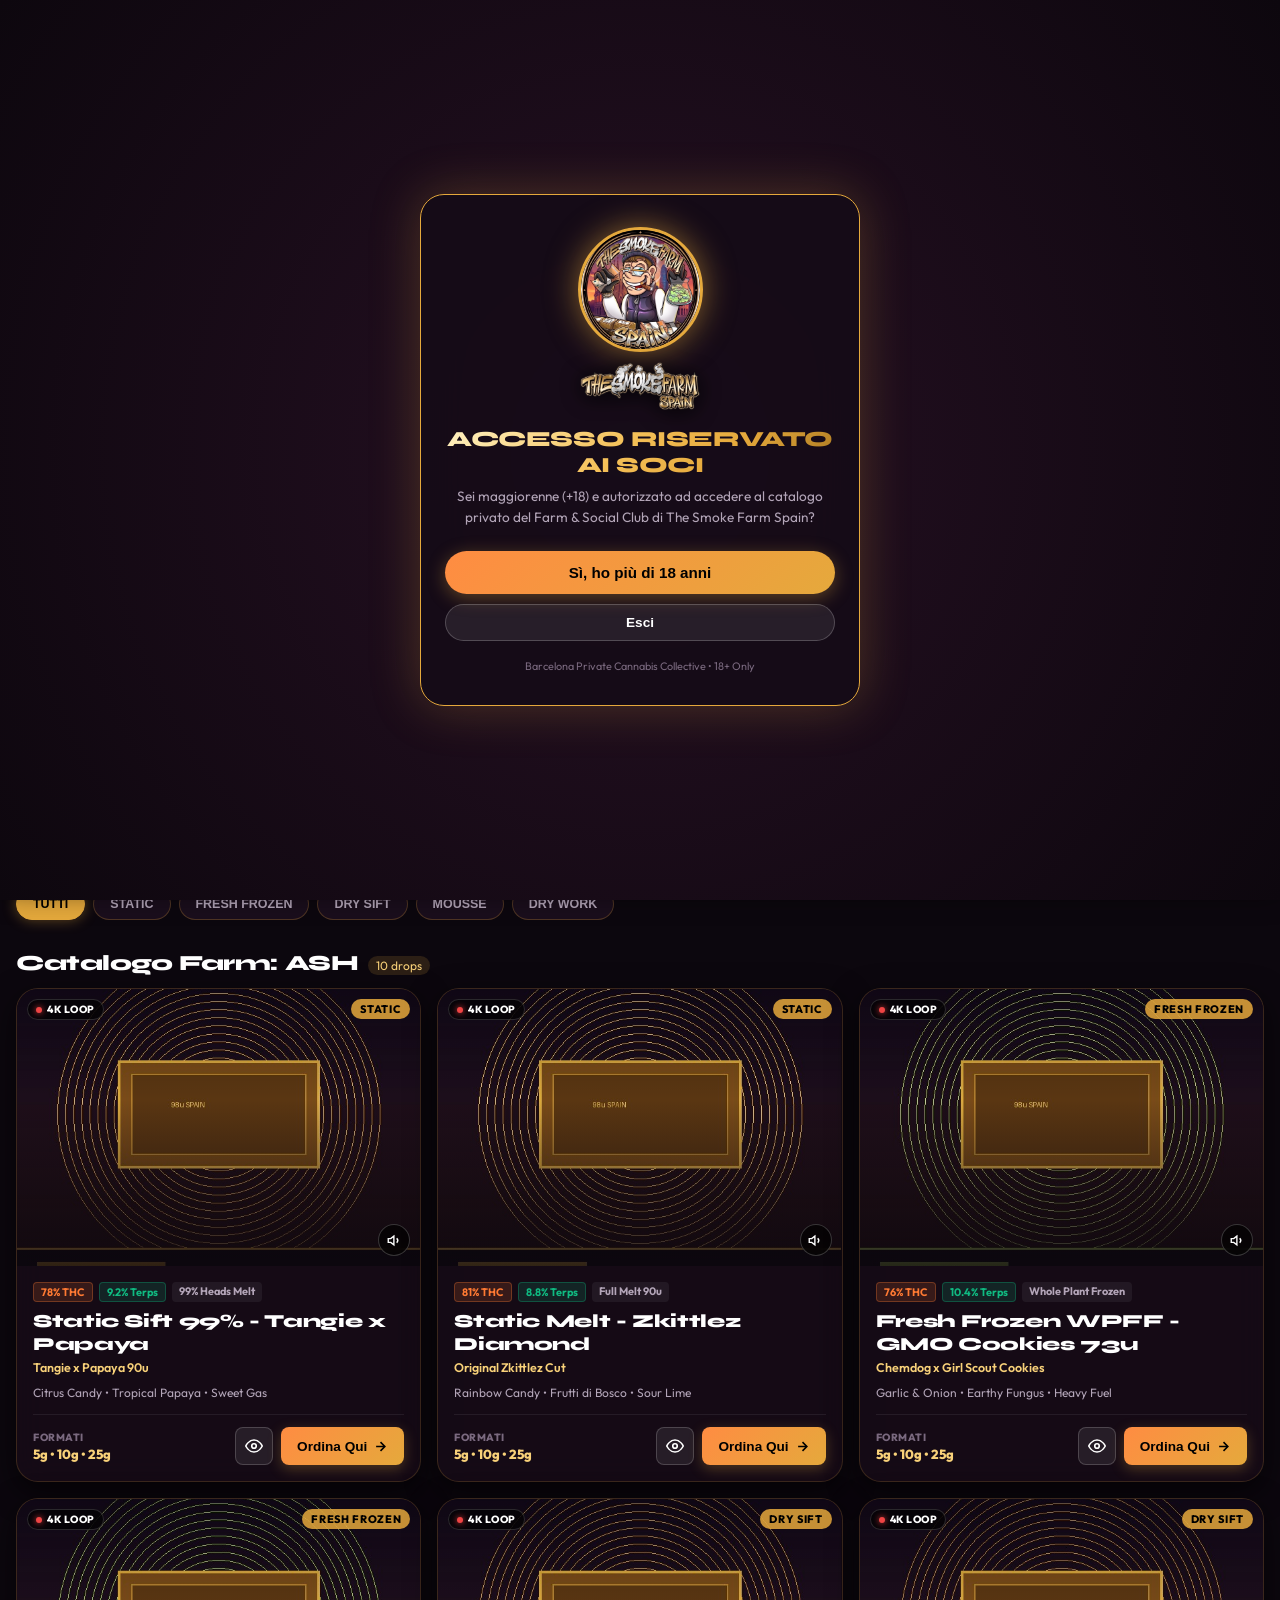
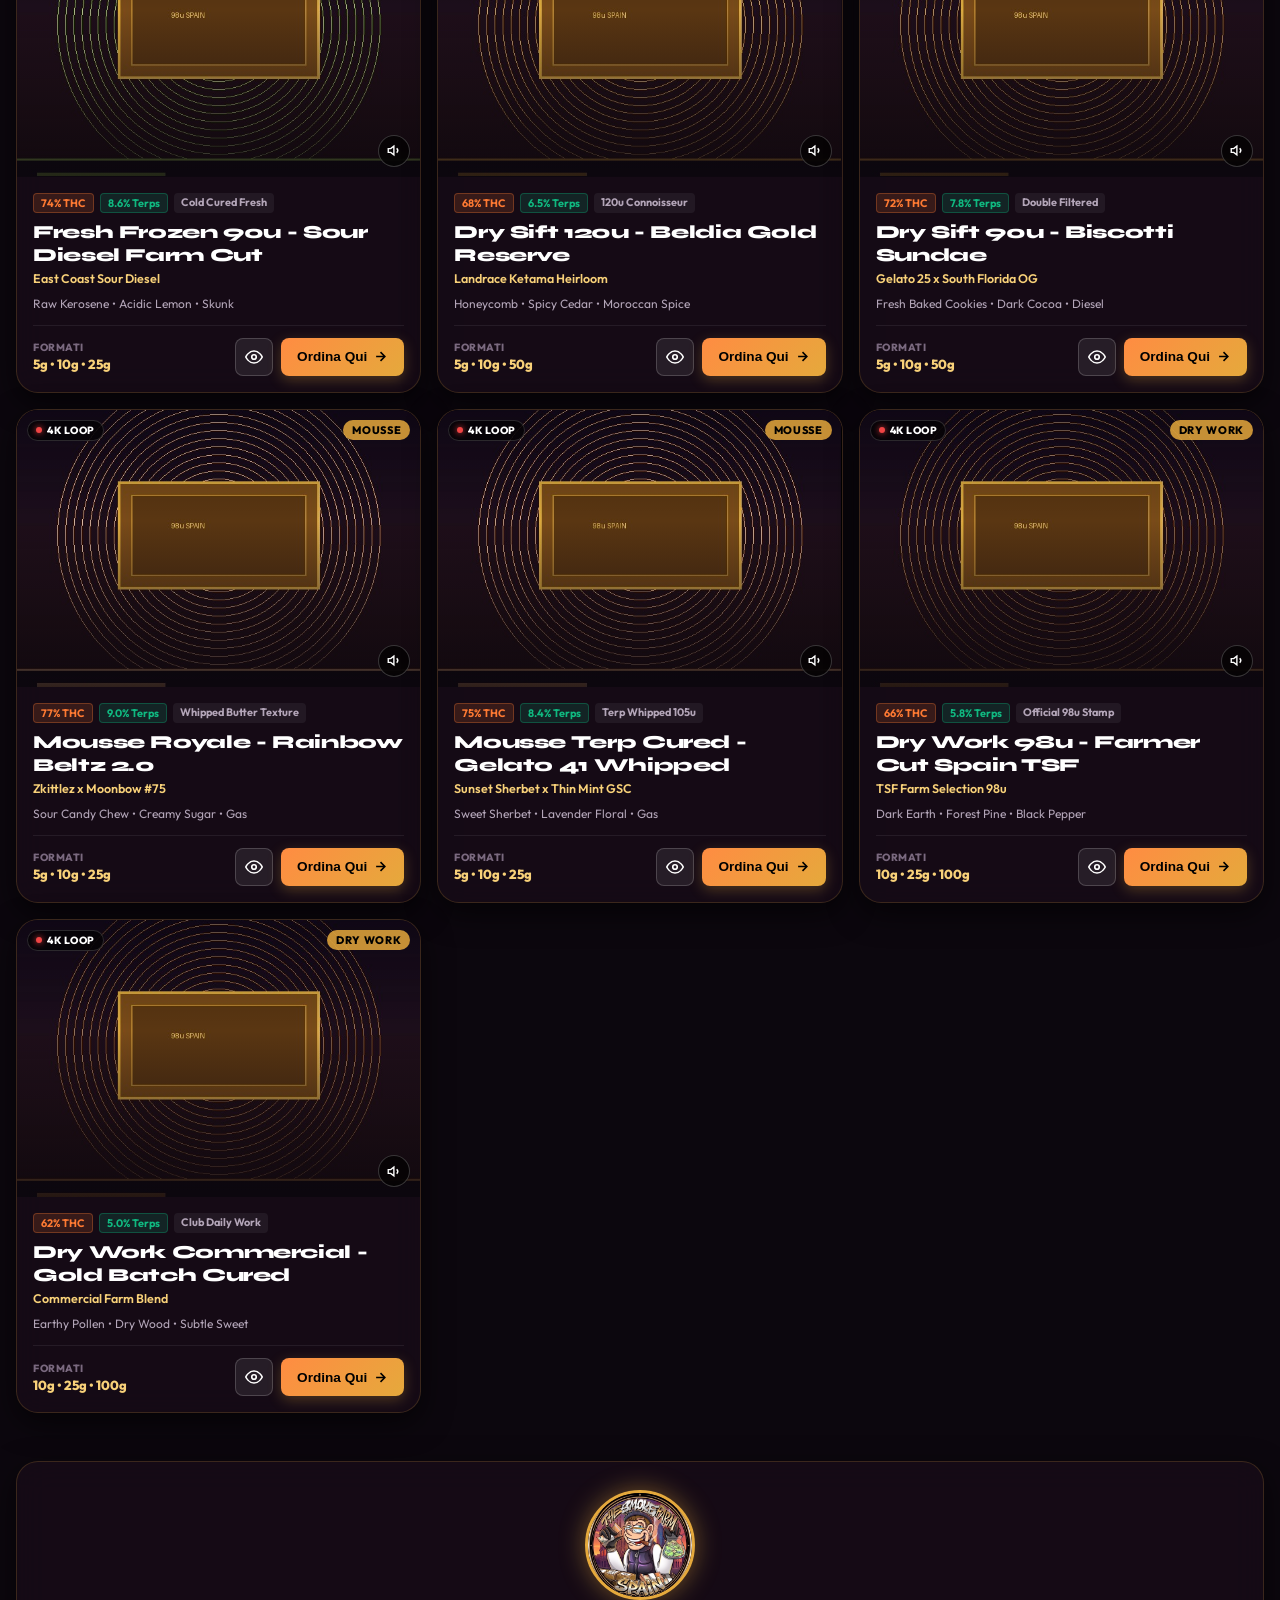
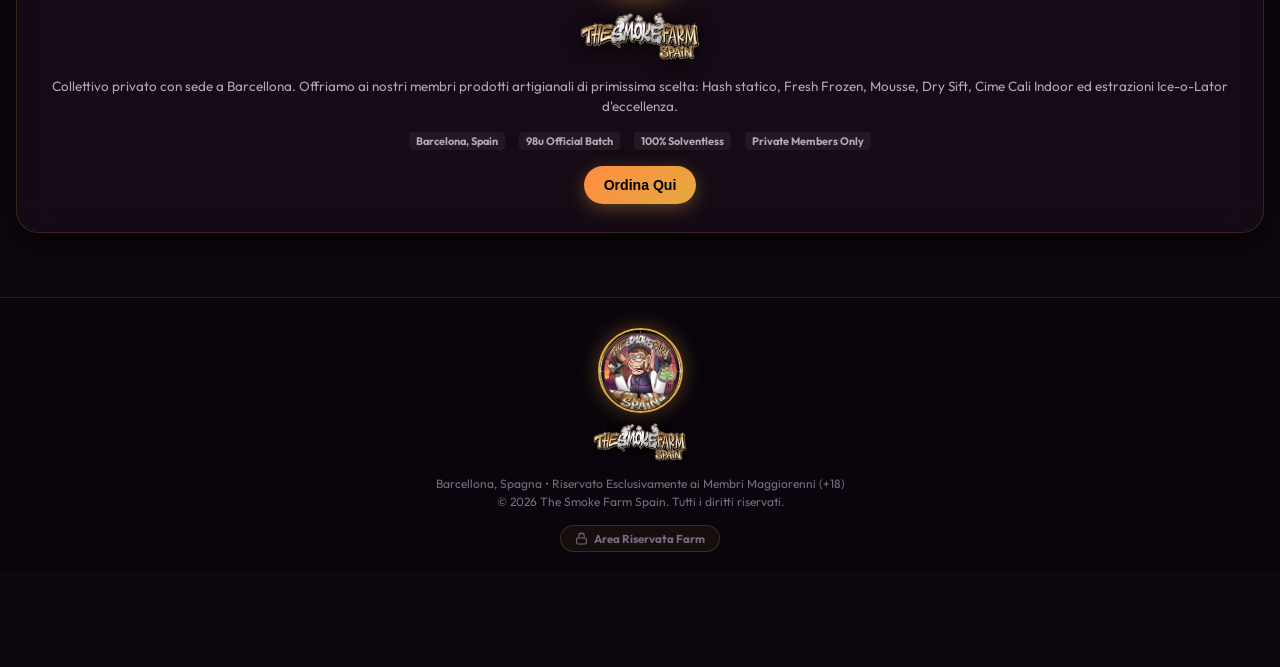
==== index.html @ 56b5302c "Initial release: THE SMOKE FARM SPAIN website, mobile-first luxury catalog with autoplay videos and " ====
<!DOCTYPE html>
<html lang="it">
<head>
  <meta charset="UTF-8">
  <meta name="viewport"content="width=device-width, initial-scale=1.0, maximum-scale=1.0, user-scalable=no, viewport-fit=cover">
  <title>THE SMOKE FARM SPAIN | Private Reserve & Club Menu</title>
  
  <!-- Favicon & PWA meta -->
  <link rel="icon"type="image/png"href="assets/favicon.png">
  <link rel="apple-touch-icon"href="assets/logo-512.png">
  <meta name="theme-color"content="#120913">
  <meta name="apple-mobile-web-app-capable"content="yes">
  <meta name="apple-mobile-web-app-status-bar-style"content="black-translucent">
  <link rel="manifest"href="manifest.json">

  <!-- Google Fonts: Syne & Outfit -->
  <link rel="preconnect"href="https://fonts.googleapis.com">
  <link rel="preconnect"href="https://fonts.gstatic.com"crossorigin>
  <link href="https://fonts.googleapis.com/css2?family=Outfit:wght@400;500;600;700;800;900&family=Syne:wght@700;800;900&display=swap"rel="stylesheet">

  <!-- Main Stylesheet -->
  <link rel="stylesheet"href="css/style.css">
</head>
<body>

  <!-- Age Verification Gate (Private Farm / Social Club Membership Gate) -->
  <div id="ageGateOverlay" class="age-gate-overlay">
    <div class="age-gate-card">
      <div class="age-gate-brand">
        <img src="assets/logo-badge.png" alt="The Smoke Farm Spain" class="age-gate-logo">
        <img src="assets/brand-wordmark.png" alt="The Smoke Farm Spain" class="age-gate-wordmark">
      </div>
      <h2 class="brand-font gold-gradient-text" style="font-size: 1.35rem; margin-bottom: 8px;" data-i18n="ageTitle">ACCESSO RISERVATO AI SOCI</h2>
      <p style="font-size: 0.85rem; color: var(--text-muted); line-height: 1.5; margin-bottom: 24px;" data-i18n="ageDesc">
        Sei maggiorenne (+18) e autorizzato ad accedere al catalogo privato del Farm & Social Club di The Smoke Farm Spain?
      </p>
      <div style="display: flex; flex-direction: column; gap: 10px;">
        <button id="ageGateConfirmBtn" class="btn-primary" style="justify-content: center; width: 100%; font-size: 0.95rem; padding: 13px;" data-i18n="ageEnter">
          Sì, ho più di 18 anni
        </button>
        <button id="ageGateExitBtn" class="btn-glass" style="justify-content: center; width: 100%; font-size: 0.85rem; padding: 10px;" data-i18n="ageExit">
          Esci
        </button>
      </div>
      <p style="font-size: 0.68rem; color: var(--text-dim); margin-top: 18px;">
        Barcelona Private Cannabis Collective • 18+ Only
      </p>
    </div>
  </div>

  <!-- Top Announcement / Live Drop Bar -->
  <div class="status-pill-bar">
    <div class="status-badge">
      <span class="pulse-dot"></span>
      <span data-i18n="liveDrop">THE SMOKE FARM SPAIN</span>
    </div>
    <div class="lang-selector">
      <button class="lang-btn active" data-lang="it">IT</button>
      <button class="lang-btn" data-lang="es">ES</button>
      <button class="lang-btn" data-lang="en">EN</button>
    </div>
  </div>

  <!-- Sticky App Header -->
  <header class="app-header">
    <a href="#" class="header-brand">
      <img src="assets/logo-badge.png" alt="TSF Logo" class="header-logo-img">
      <img src="assets/brand-wordmark.png" alt="The Smoke Farm Spain" class="header-wordmark-img">
    </a>
    <div class="header-actions">
      <!-- Floating Audio Toggle -->
      <button id="soundToggleBtn" class="action-icon-btn" title="Toggle Sound">
        <svg width="20" height="20" viewBox="0 0 24 24" fill="none" stroke="currentColor" stroke-width="2">
          <polygon points="11 5 6 9 2 9 2 15 6 15 11 19 11 5"></polygon>
          <path d="M19.07 4.93a10 10 0 0 1 0 14.14M15.54 8.46a5 5 0 0 1 0 7.07"></path>
        </svg>
      </button>

      <!-- Direct Order Button -->
      <button class="btn-primary" onclick="handleOrderClick()" style="padding: 8px 16px; font-size: 0.82rem;" title="Ordina Qui">
        <span>Ordina Qui</span>
      </button>
    </div>
  </header>

  <!-- Story Highlights Bar (Instagram-like Stories on Mobile) -->
  <div class="stories-section">
    <ul class="stories-list">
      <li class="story-item"data-story="drops">
        <div class="story-ring">
          <div class="story-avatar-wrap">
            <video class="story-video-thumb"src="assets/videos/ash-showcase.mp4"autoplay muted loop playsinline webkit-playsinline></video>
          </div>
        </div>
        <span class="story-label">Drops</span>
      </li>
      <li class="story-item"data-story="static">
        <div class="story-ring">
          <div class="story-avatar-wrap">
            <video class="story-video-thumb"src="assets/videos/ash-static.mp4"autoplay muted loop playsinline webkit-playsinline></video>
          </div>
        </div>
        <span class="story-label">Static</span>
      </li>
      <li class="story-item"data-story="ice">
        <div class="story-ring">
          <div class="story-avatar-wrap">
            <video class="story-video-thumb"src="assets/videos/ice-showcase.mp4"autoplay muted loop playsinline webkit-playsinline></video>
          </div>
        </div>
        <span class="story-label">Ice Wash</span>
      </li>
      <li class="story-item"data-story="weed">
        <div class="story-ring">
          <div class="story-avatar-wrap">
            <video class="story-video-thumb"src="assets/videos/weed-showcase.mp4"autoplay muted loop playsinline webkit-playsinline></video>
          </div>
        </div>
        <span class="story-label">Cali Tops</span>
      </li>
      <li class="story-item"data-story="drops">
        <div class="story-ring">
          <div class="story-avatar-wrap">
            <video class="story-video-thumb"src="assets/videos/ash-freshfrozen.mp4"autoplay muted loop playsinline webkit-playsinline></video>
          </div>
        </div>
        <span class="story-label">WPFF</span>
      </li>
      <li class="story-item"data-story="static">
        <div class="story-ring">
          <div class="story-avatar-wrap">
            <video class="story-video-thumb"src="assets/videos/ash-mousse.mp4"autoplay muted loop playsinline webkit-playsinline></video>
          </div>
        </div>
        <span class="story-label">Mousse</span>
      </li>
    </ul>
  </div>

  <!-- Hero Banner with Autoplay Ambient Video & Prominent Brand Showcase -->
  <section class="hero-banner">
    <video class="hero-video-bg" src="assets/videos/hero-smoke.mp4" autoplay muted loop playsinline webkit-playsinline></video>
    <div class="hero-overlay"></div>
    <div class="hero-content">
      <div class="hero-brand-centerpiece">
        <div class="hero-logo-halo">
          <img src="assets/logo-badge.png" alt="The Smoke Farm Spain" class="hero-prominent-logo">
        </div>
        <img src="assets/brand-wordmark.png" alt="The Smoke Farm Spain" class="hero-prominent-wordmark">
      </div>
      <div class="hero-tag" data-i18n="heroTag">COLLEZIONE ESCLUSIVA SPAIN</div>
      <h1 class="hero-title" data-i18n="heroTitle">
        L'Arte Del Fumo • Spain Reserve
      </h1>
      <p class="hero-desc" data-i18n="heroDesc">
        Genetica pura, qualità e disponibilità
      </p>
    </div>
  </section>

  <!-- Instant Search Field -->
  <div class="search-filter-section">
    <div class="search-input-wrap">
      <svg width="18"height="18"viewBox="0 0 24 24"fill="none"stroke="currentColor"stroke-width="2">
        <circle cx="11"cy="11"r="8"></circle>
        <line x1="21"y1="21"x2="16.65"y2="16.65"></line>
      </svg>
      <input type="text"id="searchField"class="search-field"placeholder="Cerca strain, genetica, profilo terpeni...">
    </div>
  </div>

  <!-- Main Section / Catalog Section -->
  <main id="catalogSection">
    
    <!-- MAIN CATEGORY TABS: ASH | WEED | ICE -->
    <nav class="main-categories-nav">
      <div class="category-tabs-grid">
        <button class="cat-tab-btn active"data-cat="ASH">
          <span class="cat-label">ASH</span>
          <span class="cat-subtitle"data-i18n="catAshSub">Estratti & Hash</span>
        </button>
        <button class="cat-tab-btn"data-cat="WEED">
          <span class="cat-label">WEED</span>
          <span class="cat-subtitle"data-i18n="catWeedSub">Cali & Top Tops</span>
        </button>
        <button class="cat-tab-btn"data-cat="ICE">
          <span class="cat-label">ICE</span>
          <span class="cat-subtitle"data-i18n="catIceSub">Ice-o-Lator & Melts</span>
        </button>
      </div>
    </nav>

    <!-- DYNAMIC SUBCATEGORIES PILL BAR (Populated dynamically for ASH, WEED, and ICE from Admin) -->
    <div id="subcategoriesBar" class="ash-subcategories-bar">
      <div id="subcategoriesTrack" class="subcategories-track">
        <!-- Subcategory pills injected dynamically via app.js -->
      </div>
    </div>

    <!-- Section Title & Counter -->
    <div class="section-meta-header">
      <div class="section-title-wrap">
        <h2 id="sectionHeading"class="section-heading">Catalogo Farm: ASH</h2>
        <span id="sectionCount"class="section-count-badge">8 drops</span>
      </div>
    </div>

    <!-- Dynamic Products Grid (Autoplay Video Cards) -->
    <div id="productsGrid"class="products-grid">
      <!-- Product cards injected dynamically via app.js -->
    </div>

  </main>



  <!-- Club & Farm Information Section -->
  <section id="clubInfoSection" style="padding: 24px 16px;">
    <div class="glass-panel" style="padding: 28px 20px; border-radius: var(--radius-lg); text-align: center;">
      <div style="display: flex; flex-direction: column; align-items: center; margin-bottom: 16px;">
        <img src="assets/logo-badge.png" alt="TSF Spain" style="width: 110px; height: 110px; border-radius: 50%; border: 3px solid var(--gold-primary); box-shadow: 0 0 26px rgba(229,169,60,0.45); margin-bottom: 12px; object-fit: cover;">
        <img src="assets/brand-wordmark.png" alt="The Smoke Farm Spain" style="height: 48px; max-width: 240px; object-fit: contain; filter: drop-shadow(0 2px 8px rgba(0,0,0,0.7));">
      </div>
      <p style="font-size: 0.84rem; color: var(--text-muted); line-height: 1.5; margin-bottom: 16px;">
        Collettivo privato con sede a Barcellona. Offriamo ai nostri membri prodotti artigianali di primissima scelta: Hash statico, Fresh Frozen, Mousse, Dry Sift, Cime Cali Indoor ed estrazioni Ice-o-Lator d'eccellenza.
      </p>
      <div style="display: flex; justify-content: center; gap: 14px; flex-wrap: wrap; margin-bottom: 16px;">
        <span class="meta-pill">Barcelona, Spain</span>
        <span class="meta-pill">98u Official Batch</span>
        <span class="meta-pill">100% Solventless</span>
        <span class="meta-pill">Private Members Only</span>
      </div>
      <button class="btn-primary" style="margin: 0 auto;" onclick="handleOrderClick()">
        Ordina Qui
      </button>
    </div>
  </section>

  <!-- Product Detail Modal Sheet -->
  <div id="productModal"class="modal-overlay">
    <div class="modal-content-sheet">
      <div class="modal-close-bar">
        <div class="drag-indicator"></div>
        <button id="closeModalBtn"class="btn-close-modal"></button>
      </div>
      
      <!-- Modal Autoplay Video Hero -->
      <div class="modal-video-hero">
        <video id="modalVideo"autoplay muted loop playsinline webkit-playsinline></video>
      </div>

      <div class="modal-body">
        <div style="display: flex; gap: 6px; margin-bottom: 10px; flex-wrap: wrap;">
          <span id="modalPotency"class="meta-pill potency">78% THC</span>
          <span id="modalTerpenes"class="meta-pill terpenes">9.2% Terps</span>
          <span id="modalBadge"class="meta-pill">99% Heads</span>
        </div>

        <h2 id="modalTitle"class="brand-font"style="font-size: 1.45rem; margin-bottom: 4px;">Titolo Strain</h2>
        <p id="modalLineage"style="font-size: 0.82rem; color: var(--gold-light); font-weight: 700; margin-bottom: 14px;">Genetica Lineage</p>

        <p id="modalDesc"style="font-size: 0.88rem; color: var(--text-muted); line-height: 1.5; margin-bottom: 16px;">
          Descrizione approfondita della strain e del metodo di estrazione.
        </p>

        <!-- Aromas -->
        <div style="margin-bottom: 18px;">
          <span style="font-size: 0.78rem; color: var(--text-dim); text-transform: uppercase; font-weight: 800; display: block; margin-bottom: 6px;">Profilo Aromatico:</span>
          <div id="modalAromas"style="display: flex; gap: 6px; flex-wrap: wrap;"></div>
        </div>

        <!-- Quantity / Format Picker -->
        <div class="qty-selector-group">
          <span class="qty-label">Formati Disponibili:</span>
          <div id="modalQtyOptions"class="qty-options">
            <!-- Buttons injected via JS -->
          </div>
        </div>

        <!-- Modal Bottom Row: Ordina Qui -->
        <div style="display: flex; align-items: center; justify-content: center; margin-top: 24px; padding-top: 14px; border-top: 1px solid rgba(255,255,255,0.08);">
          <button id="modalOrderBtn"class="btn-primary"style="width: 100%; justify-content: center; padding: 14px 24px; font-size: 1rem;">
            <span>Ordina Qui</span>
            <svg width="18"height="18"viewBox="0 0 24 24"fill="none"stroke="currentColor"stroke-width="2.5">
              <path d="M5 12h14M12 5l7 7-7 7"></path>
            </svg>
          </button>
        </div>
      </div>
    </div>
  </div>



  <!-- Mobile Fixed Bottom Navigation Bar -->
  <nav class="bottom-nav-bar">
    <button class="nav-item-btn active"data-nav="home">
      <svg width="22"height="22"viewBox="0 0 24 24"fill="none"stroke="currentColor"stroke-width="2.2">
        <path d="M3 9l9-7 9 7v11a2 2 0 0 1-2 2H5a2 2 0 0 1-2-2z"></path>
        <polyline points="9 22 9 12 15 12 15 22"></polyline>
      </svg>
      <span>Home</span>
    </button>
    <button class="nav-item-btn"data-nav="menu">
      <svg width="22"height="22"viewBox="0 0 24 24"fill="none"stroke="currentColor"stroke-width="2.2">
        <line x1="8"y1="6"x2="21"y2="6"></line>
        <line x1="8"y1="12"x2="21"y2="12"></line>
        <line x1="8"y1="18"x2="21"y2="18"></line>
        <line x1="3"y1="6"x2="3.01"y2="6"></line>
        <line x1="3"y1="12"x2="3.01"y2="12"></line>
        <line x1="3"y1="18"x2="3.01"y2="18"></line>
      </svg>
      <span>Menu</span>
    </button>
    <button class="nav-item-btn"data-nav="search">
      <svg width="22"height="22"viewBox="0 0 24 24"fill="none"stroke="currentColor"stroke-width="2.2">
        <circle cx="11"cy="11"r="8"></circle>
        <line x1="21"y1="21"x2="16.65"y2="16.65"></line>
      </svg>
      <span>Cerca</span>
    </button>
    <button class="nav-item-btn order-tab-btn"data-nav="order">
      <svg width="22"height="22"viewBox="0 0 24 24"fill="none"stroke="currentColor"stroke-width="2.2">
        <path d="M6 2L3 6v14a2 2 0 0 0 2 2h14a2 2 0 0 0 2-2V6l-3-4z"></path>
        <line x1="3"y1="6"x2="21"y2="6"></line>
        <path d="M16 10a4 4 0 0 1-8 0"></path>
      </svg>
      <span class="cart-badge"style="display: none;">0</span>
      <span>Ordina</span>
    </button>
    <button class="nav-item-btn"data-nav="info">
      <svg width="22"height="22"viewBox="0 0 24 24"fill="none"stroke="currentColor"stroke-width="2.2">
        <circle cx="12"cy="12"r="10"></circle>
        <line x1="12"y1="16"x2="12"y2="12"></line>
        <line x1="12"y1="8"x2="12.01"y2="8"></line>
      </svg>
      <span>Club</span>
    </button>
  </nav>

  <!-- Footer -->
  <footer class="app-footer">
    <div style="display: flex; flex-direction: column; align-items: center; margin-bottom: 14px;">
      <img src="assets/logo-badge.png" alt="TSF Spain" class="footer-logo">
      <img src="assets/brand-wordmark.png" alt="The Smoke Farm Spain" class="footer-wordmark">
    </div>
    <p class="footer-copy">
      Barcellona, Spagna • Riservato Esclusivamente ai Membri Maggiorenni (+18)<br>
      © 2026 The Smoke Farm Spain. Tutti i diritti riservati.
    </p>
    <div style="margin-top: 14px;">
      <a href="admin.html" class="admin-access-link" title="Area Riservata Amministratore">
        <svg width="13" height="13" viewBox="0 0 24 24" fill="none" stroke="currentColor" stroke-width="2">
          <rect x="3" y="11" width="18" height="11" rx="2" ry="2"></rect>
          <path d="M7 11V7a5 5 0 0 1 10 0v4"></path>
        </svg>
        <span>Area Riservata Farm</span>
      </a>
    </div>
  </footer>

  <!-- Data Storage & Synchronization Engine -->
  <script src="js/storage.js"></script>
  <!-- Main JavaScript File -->
  <script src="js/app.js"></script>
</body>
</html>
---- css/style.css ----
:root {
  /* Brand Color Palette extracted from LOGO SPAIN TSF */
  --bg-dark: #0c070e;
  --bg-card: rgba(24, 13, 25, 0.75);
  --bg-card-hover: rgba(36, 18, 38, 0.9);
  --bg-glass: rgba(255, 255, 255, 0.03);
  --border-glass: rgba(229, 169, 60, 0.18);
  --border-gold: #E5A93C;
  
  /* Accents */
  --gold-primary: #E5A93C;
  --gold-light: #F8D179;
  --gold-dark: #A4741E;
  --sunset-orange: #FF7A33;
  --sunset-red: #D34528;
  --weed-green: #10B981;
  --weed-green-glow: rgba(16, 185, 129, 0.35);
  --ice-blue: #38BDF8;
  --ice-blue-glow: rgba(56, 189, 248, 0.35);
  --static-purple: #C084FC;
  
  /* Text */
  --text-main: #FFFFFF;
  --text-muted: #B3A5B8;
  --text-dim: #7A697F;
  
  /* Spacing & Radii */
  --radius-sm: 8px;
  --radius-md: 14px;
  --radius-lg: 22px;
  --radius-full: 9999px;
  
  --shadow-gold: 0 8px 30px rgba(229, 169, 60, 0.22);
  --shadow-card: 0 10px 30px rgba(0, 0, 0, 0.6);
  --transition: all 0.28s cubic-bezier(0.16, 1, 0.3, 1);
}

/* Base Reset */
*, *::before, *::after {
  box-sizing: border-box;
  margin: 0;
  padding: 0;
  -webkit-tap-highlight-color: transparent;
}

html {
  font-family: 'Outfit', -apple-system, BlinkMacSystemFont, 'Segoe UI', Roboto, Helvetica, Arial, sans-serif;
  background-color: var(--bg-dark);
  color: var(--text-main);
  scroll-behavior: smooth;
  font-size: 16px;
}

body {
  min-height: 100vh;
  background: radial-gradient(circle at 50% 0%, #281123 0%, #150917 40%, #0c070e 100%);
  background-attachment: fixed;
  overflow-x: hidden;
  padding-bottom: 95px; /* Space for mobile bottom bar */
}

/* Typography */
h1, h2, h3, h4, .brand-font {
  font-family: 'Syne', 'Outfit', sans-serif;
  font-weight: 800;
  letter-spacing: -0.02em;
}

.gold-gradient-text {
  background: linear-gradient(135deg, #FFF3C4 0%, #F5C058 45%, #E5A93C 70%, #A4741E 100%);
  -webkit-background-clip: text;
  -webkit-text-fill-color: transparent;
}

.sunset-gradient-text {
  background: linear-gradient(135deg, #FF9E66 0%, #FF7A33 50%, #D34528 100%);
  -webkit-background-clip: text;
  -webkit-text-fill-color: transparent;
}

/* Container */
.container {
  width: 100%;
  max-width: 1200px;
  margin: 0 auto;
  padding: 0 16px;
}

/* Glass Panel Utility */
.glass-panel {
  background: var(--bg-card);
  backdrop-filter: blur(16px);
  -webkit-backdrop-filter: blur(16px);
  border: 1px solid var(--border-glass);
  box-shadow: var(--shadow-card);
}

/* Top Announcement / Live Status Bar */
.status-pill-bar {
  display: flex;
  align-items: center;
  justify-content: space-between;
  padding: 8px 16px;
  background: rgba(18, 9, 20, 0.85);
  backdrop-filter: blur(8px);
  border-bottom: 1px solid rgba(229, 169, 60, 0.12);
  font-size: 0.78rem;
}

.status-badge {
  display: inline-flex;
  align-items: center;
  gap: 6px;
  color: var(--gold-light);
  font-weight: 600;
  text-transform: uppercase;
  letter-spacing: 0.05em;
}

.pulse-dot {
  width: 7px;
  height: 7px;
  border-radius: 50%;
  background-color: var(--weed-green);
  box-shadow: 0 0 10px var(--weed-green);
  animation: pulseAnim 1.6s infinite;
}

@keyframes pulseAnim {
  0% { transform: scale(0.9); opacity: 0.8; }
  50% { transform: scale(1.3); opacity: 1; }
  100% { transform: scale(0.9); opacity: 0.8; }
}

.lang-selector {
  display: flex;
  gap: 6px;
}

.lang-btn {
  background: none;
  border: 1px solid rgba(255, 255, 255, 0.15);
  color: var(--text-muted);
  font-size: 0.72rem;
  font-weight: 700;
  padding: 2px 7px;
  border-radius: 4px;
  cursor: pointer;
  transition: var(--transition);
}

.lang-btn.active {
  background: var(--gold-primary);
  color: #000;
  border-color: var(--gold-primary);
}

/* App Header */
.app-header {
  position: sticky;
  top: 0;
  z-index: 100;
  padding: 10px 14px;
  background: rgba(12, 7, 14, 0.92);
  backdrop-filter: blur(18px);
  -webkit-backdrop-filter: blur(18px);
  border-bottom: 1px solid rgba(229, 169, 60, 0.2);
  display: flex;
  align-items: center;
  justify-content: space-between;
  gap: 8px;
}

.header-brand {
  display: flex;
  align-items: center;
  gap: 10px;
  text-decoration: none;
  min-width: 0;
  flex: 1 1 auto;
}

.header-logo-img {
  width: 48px;
  height: 48px;
  min-width: 48px;
  border-radius: 50%;
  object-fit: cover;
  border: 2.5px solid var(--gold-primary);
  box-shadow: 0 0 16px rgba(229, 169, 60, 0.45);
  transition: transform 0.25s ease;
}

.header-logo-img:hover {
  transform: scale(1.06);
}

.header-wordmark-img {
  height: 38px;
  width: auto;
  max-width: 155px;
  object-fit: contain;
  object-position: left center;
  filter: drop-shadow(0 2px 8px rgba(0, 0, 0, 0.8));
}

.header-actions {
  display: flex;
  align-items: center;
  gap: 10px;
}

.action-icon-btn {
  background: rgba(255, 255, 255, 0.05);
  border: 1px solid rgba(229, 169, 60, 0.25);
  width: 40px;
  height: 40px;
  border-radius: 50%;
  color: var(--gold-light);
  display: flex;
  align-items: center;
  justify-content: center;
  cursor: pointer;
  position: relative;
  transition: var(--transition);
}

.action-icon-btn:hover {
  background: rgba(229, 169, 60, 0.15);
  border-color: var(--gold-primary);
  transform: translateY(-1px);
}

.badge-count {
  position: absolute;
  top: -3px;
  right: -3px;
  background: var(--sunset-orange);
  color: #FFF;
  font-size: 0.65rem;
  font-weight: 800;
  width: 18px;
  height: 18px;
  border-radius: 50%;
  display: flex;
  align-items: center;
  justify-content: center;
  border: 2px solid var(--bg-dark);
}

/* Stories / Highlights Reel (Instagram-like mobile stories) */
.stories-section {
  padding: 14px 0 10px 0;
  overflow-x: auto;
  scrollbar-width: none;
  -webkit-overflow-scrolling: touch;
}

.stories-section::-webkit-scrollbar {
  display: none;
}

.stories-list {
  display: flex;
  gap: 14px;
  padding: 0 16px;
  list-style: none;
  width: max-content;
}

.story-item {
  display: flex;
  flex-direction: column;
  align-items: center;
  gap: 6px;
  cursor: pointer;
  width: 68px;
}

.story-ring {
  width: 64px;
  height: 64px;
  border-radius: 50%;
  padding: 2.5px;
  background: linear-gradient(45deg, #FF7A33, #F5C058, #E5A93C, #D34528);
  box-shadow: 0 0 12px rgba(255, 122, 51, 0.35);
  transition: transform 0.2s ease;
}

.story-item:active .story-ring {
  transform: scale(0.93);
}

.story-avatar-wrap {
  width: 100%;
  height: 100%;
  border-radius: 50%;
  border: 2px solid var(--bg-dark);
  overflow: hidden;
  position: relative;
}

.story-video-thumb {
  width: 100%;
  height: 100%;
  object-fit: cover;
}

.story-label {
  font-size: 0.68rem;
  font-weight: 600;
  color: var(--text-muted);
  text-align: center;
  white-space: nowrap;
  overflow: hidden;
  text-overflow: ellipsis;
  width: 100%;
}

/* Hero Section with Autoplay Video Background & Prominent Brand Showcase */
.hero-banner {
  position: relative;
  margin: 10px 16px 20px 16px;
  border-radius: var(--radius-lg);
  overflow: hidden;
  border: 1px solid var(--border-glass);
  min-height: 420px;
  display: flex;
  align-items: center;
  justify-content: center;
  box-shadow: var(--shadow-card);
}

.hero-video-bg {
  position: absolute;
  top: 0;
  left: 0;
  width: 100%;
  height: 100%;
  object-fit: cover;
  z-index: 1;
}

.hero-overlay {
  position: absolute;
  top: 0;
  left: 0;
  width: 100%;
  height: 100%;
  background: radial-gradient(circle at center, rgba(18, 9, 20, 0.45) 0%, rgba(12, 7, 14, 0.88) 100%),
              linear-gradient(180deg, rgba(12, 7, 14, 0.4) 0%, rgba(18, 9, 20, 0.75) 50%, rgba(12, 7, 14, 0.96) 100%);
  z-index: 2;
}

.hero-content {
  position: relative;
  z-index: 3;
  padding: 30px 20px 24px 20px;
  width: 100%;
  text-align: center;
  display: flex;
  flex-direction: column;
  align-items: center;
}

/* Prominent Brand Showcase in Hero */
.hero-brand-centerpiece {
  display: flex;
  flex-direction: column;
  align-items: center;
  justify-content: center;
  margin-bottom: 16px;
  position: relative;
}

.hero-logo-halo {
  position: relative;
  display: inline-flex;
  align-items: center;
  justify-content: center;
  margin-bottom: 12px;
}

.hero-logo-halo::before {
  content: '';
  position: absolute;
  width: 135%;
  height: 135%;
  border-radius: 50%;
  background: radial-gradient(circle, rgba(229, 169, 60, 0.38) 0%, rgba(255, 122, 51, 0.15) 50%, transparent 72%);
  z-index: 0;
  pointer-events: none;
  animation: haloPulse 3.5s ease-in-out infinite alternate;
}

.hero-prominent-logo {
  position: relative;
  z-index: 1;
  width: 135px;
  height: 135px;
  border-radius: 50%;
  border: 3.5px solid var(--gold-primary);
  box-shadow: 0 0 35px rgba(229, 169, 60, 0.6), 0 10px 30px rgba(0, 0, 0, 0.85);
  object-fit: cover;
  animation: logoFloat 4s ease-in-out infinite;
  transition: transform 0.3s ease;
}

.hero-prominent-logo:hover {
  transform: scale(1.05);
}

.hero-prominent-wordmark {
  height: 52px;
  width: auto;
  max-width: 260px;
  object-fit: contain;
  filter: drop-shadow(0 4px 14px rgba(0, 0, 0, 0.9)) drop-shadow(0 0 16px rgba(229, 169, 60, 0.4));
  margin-top: 4px;
}

@keyframes logoFloat {
  0%, 100% {
    transform: translateY(0px) scale(1);
  }
  50% {
    transform: translateY(-6px) scale(1.02);
  }
}

@keyframes haloPulse {
  0% {
    transform: scale(0.94);
    opacity: 0.6;
  }
  100% {
    transform: scale(1.1);
    opacity: 1;
  }
}

.hero-tag {
  display: inline-flex;
  align-items: center;
  gap: 6px;
  padding: 4px 14px;
  background: rgba(229, 169, 60, 0.18);
  border: 1px solid var(--gold-primary);
  border-radius: var(--radius-full);
  font-size: 0.72rem;
  font-weight: 800;
  color: var(--gold-light);
  margin-bottom: 8px;
  text-transform: uppercase;
  letter-spacing: 0.08em;
}

.hero-title {
  font-size: 1.55rem;
  line-height: 1.25;
  margin-bottom: 8px;
  color: #FFF;
  font-weight: 800;
}

.hero-desc {
  font-size: 0.86rem;
  color: var(--text-muted);
  line-height: 1.45;
  margin-bottom: 8px;
  max-width: 480px;
  text-align: center;
}

.btn-primary {
  background: linear-gradient(135deg, #FF8C42 0%, #E5A93C 100%);
  color: #000;
  font-weight: 800;
  font-size: 0.88rem;
  padding: 11px 20px;
  border-radius: var(--radius-full);
  border: none;
  cursor: pointer;
  display: inline-flex;
  align-items: center;
  gap: 8px;
  box-shadow: 0 4px 18px rgba(229, 169, 60, 0.35);
  transition: var(--transition);
  text-decoration: none;
}

.btn-primary:active {
  transform: scale(0.96);
}

.btn-glass {
  background: rgba(255, 255, 255, 0.08);
  border: 1px solid rgba(255, 255, 255, 0.2);
  color: #FFF;
  font-weight: 700;
  font-size: 0.88rem;
  padding: 11px 18px;
  border-radius: var(--radius-full);
  cursor: pointer;
  display: inline-flex;
  align-items: center;
  gap: 8px;
  transition: var(--transition);
  text-decoration: none;
}

.btn-glass:active {
  transform: scale(0.96);
}

/* Sound Indicator Pill */
.sound-toggle-pill {
  position: absolute;
  top: 14px;
  right: 14px;
  z-index: 4;
  background: rgba(0, 0, 0, 0.6);
  backdrop-filter: blur(8px);
  border: 1px solid rgba(255, 255, 255, 0.2);
  border-radius: var(--radius-full);
  padding: 5px 12px;
  color: #FFF;
  font-size: 0.72rem;
  font-weight: 700;
  display: flex;
  align-items: center;
  gap: 6px;
  cursor: pointer;
}

.sound-waves {
  display: flex;
  align-items: center;
  gap: 2px;
  height: 12px;
}

.sound-waves span {
  width: 2px;
  height: 100%;
  background: var(--gold-primary);
  border-radius: 2px;
  animation: waveAnim 0.8s infinite ease-in-out;
}

.sound-waves span:nth-child(2) { animation-delay: 0.2s; height: 60%; }
.sound-waves span:nth-child(3) { animation-delay: 0.4s; height: 80%; }

@keyframes waveAnim {
  0%, 100% { transform: scaleY(0.4); }
  50% { transform: scaleY(1); }
}

/* Search & Filters Bar */
.search-filter-section {
  padding: 0 16px 14px 16px;
}

.search-input-wrap {
  position: relative;
  width: 100%;
}

.search-input-wrap svg {
  position: absolute;
  left: 14px;
  top: 50%;
  transform: translateY(-50%);
  color: var(--text-dim);
}

.search-field {
  width: 100%;
  padding: 12px 14px 12px 42px;
  background: rgba(26, 14, 27, 0.8);
  border: 1px solid rgba(229, 169, 60, 0.2);
  border-radius: var(--radius-full);
  color: #FFF;
  font-size: 0.88rem;
  outline: none;
  transition: var(--transition);
}

.search-field:focus {
  border-color: var(--gold-primary);
  box-shadow: 0 0 14px rgba(229, 169, 60, 0.2);
}

/* Main Category Tabs: ASH | WEED | ICE */
.main-categories-nav {
  position: sticky;
  top: 68px;
  z-index: 90;
  background: rgba(12, 7, 14, 0.94);
  backdrop-filter: blur(14px);
  -webkit-backdrop-filter: blur(14px);
  padding: 10px 16px 6px 16px;
  border-bottom: 1px solid rgba(255, 255, 255, 0.06);
}

.category-tabs-grid {
  display: grid;
  grid-template-columns: repeat(3, 1fr);
  gap: 8px;
  background: rgba(255, 255, 255, 0.04);
  padding: 4px;
  border-radius: var(--radius-md);
  border: 1px solid rgba(229, 169, 60, 0.15);
}

.cat-tab-btn {
  background: transparent;
  border: none;
  padding: 10px 4px;
  border-radius: 10px;
  color: var(--text-muted);
  font-weight: 800;
  font-size: 0.92rem;
  cursor: pointer;
  display: flex;
  flex-direction: column;
  align-items: center;
  gap: 2px;
  transition: var(--transition);
}

.cat-tab-btn .cat-label {
  letter-spacing: 0.04em;
}

.cat-tab-btn .cat-subtitle {
  font-size: 0.65rem;
  font-weight: 600;
  opacity: 0.7;
}

.cat-tab-btn.active {
  background: linear-gradient(135deg, rgba(229, 169, 60, 0.25) 0%, rgba(255, 122, 51, 0.2) 100%);
  color: #FFF;
  border: 1px solid var(--gold-primary);
  box-shadow: 0 2px 12px rgba(229, 169, 60, 0.25);
}

.cat-tab-btn[data-cat="WEED"].active {
  background: linear-gradient(135deg, rgba(16, 185, 129, 0.25) 0%, rgba(52, 211, 153, 0.15) 100%);
  border-color: var(--weed-green);
  box-shadow: 0 2px 12px var(--weed-green-glow);
}

.cat-tab-btn[data-cat="ICE"].active {
  background: linear-gradient(135deg, rgba(56, 189, 248, 0.25) 0%, rgba(14, 165, 233, 0.15) 100%);
  border-color: var(--ice-blue);
  box-shadow: 0 2px 12px var(--ice-blue-glow);
}

/* ASH Subcategories Pill Filter (Horizontally swipeable on mobile) */
.ash-subcategories-bar {
  padding: 10px 0 14px 0;
  overflow-x: auto;
  scrollbar-width: none;
  -webkit-overflow-scrolling: touch;
  transition: max-height 0.3s ease, opacity 0.3s ease;
}

.ash-subcategories-bar::-webkit-scrollbar {
  display: none;
}

.subcategories-track {
  display: flex;
  gap: 8px;
  padding: 0 16px;
  width: max-content;
}

.subcat-pill {
  background: rgba(30, 16, 31, 0.85);
  border: 1px solid rgba(229, 169, 60, 0.25);
  padding: 8px 16px;
  border-radius: var(--radius-full);
  color: var(--text-muted);
  font-size: 0.78rem;
  font-weight: 700;
  white-space: nowrap;
  cursor: pointer;
  display: inline-flex;
  align-items: center;
  gap: 6px;
  transition: var(--transition);
}

.subcat-pill:hover {
  border-color: var(--gold-primary);
  color: #FFF;
}

.subcat-pill.active {
  background: var(--gold-primary);
  color: #000;
  font-weight: 800;
  border-color: var(--gold-primary);
  box-shadow: 0 0 14px rgba(229, 169, 60, 0.4);
}

/* Section Header */
.section-meta-header {
  display: flex;
  align-items: center;
  justify-content: space-between;
  padding: 16px 16px 12px 16px;
}

.section-title-wrap {
  display: flex;
  align-items: baseline;
  gap: 10px;
}

.section-heading {
  font-size: 1.35rem;
  font-weight: 800;
}

.section-count-badge {
  font-size: 0.75rem;
  color: var(--gold-light);
  background: rgba(229, 169, 60, 0.15);
  padding: 2px 8px;
  border-radius: var(--radius-full);
}

/* Products Grid */
.products-grid {
  display: grid;
  grid-template-columns: 1fr;
  gap: 16px;
  padding: 0 16px 24px 16px;
}

@media (min-width: 600px) {
  .products-grid {
    grid-template-columns: repeat(2, 1fr);
  }
}

@media (min-width: 992px) {
  .products-grid {
    grid-template-columns: repeat(3, 1fr);
  }
}

/* Product Card with Autoplay Video */
.product-card {
  background: var(--bg-card);
  backdrop-filter: blur(14px);
  -webkit-backdrop-filter: blur(14px);
  border: 1px solid var(--border-glass);
  border-radius: var(--radius-lg);
  overflow: hidden;
  box-shadow: var(--shadow-card);
  display: flex;
  flex-direction: column;
  transition: transform 0.28s ease, border-color 0.28s ease;
  position: relative;
}

.product-card:hover {
  transform: translateY(-4px);
  border-color: rgba(229, 169, 60, 0.5);
}

/* Media Box with Autoplay Video */
.card-media-box {
  position: relative;
  width: 100%;
  aspect-ratio: 16 / 11;
  background: #000;
  overflow: hidden;
  cursor: pointer;
}

.card-media-video {
  width: 100%;
  height: 100%;
  object-fit: cover;
  display: block;
  transition: transform 0.4s ease;
}

.product-card:hover .card-media-video {
  transform: scale(1.04);
}

.card-media-overlay {
  position: absolute;
  top: 0;
  left: 0;
  width: 100%;
  height: 100%;
  background: linear-gradient(180deg, rgba(0,0,0,0.3) 0%, rgba(0,0,0,0) 40%, rgba(12,7,14,0.85) 100%);
  pointer-events: none;
}

/* Autoplay Live Indicator Badge */
.live-video-badge {
  position: absolute;
  top: 10px;
  left: 10px;
  background: rgba(0, 0, 0, 0.65);
  backdrop-filter: blur(8px);
  border: 1px solid rgba(255, 255, 255, 0.15);
  border-radius: var(--radius-full);
  padding: 3px 8px;
  display: flex;
  align-items: center;
  gap: 5px;
  font-size: 0.65rem;
  font-weight: 800;
  color: #FFF;
  text-transform: uppercase;
  letter-spacing: 0.05em;
  z-index: 2;
}

.live-dot {
  width: 6px;
  height: 6px;
  border-radius: 50%;
  background: #EF4444;
  box-shadow: 0 0 6px #EF4444;
  animation: pulseAnim 1.4s infinite;
}

/* Category / Subcategory Chip in Card */
.card-subcat-badge {
  position: absolute;
  top: 10px;
  right: 10px;
  background: rgba(229, 169, 60, 0.85);
  color: #000;
  font-size: 0.68rem;
  font-weight: 800;
  padding: 3px 9px;
  border-radius: var(--radius-full);
  text-transform: uppercase;
  letter-spacing: 0.06em;
  z-index: 2;
}

.card-subcat-badge[data-cat="WEED"] {
  background: var(--weed-green);
  color: #000;
}

.card-subcat-badge[data-cat="ICE"] {
  background: var(--ice-blue);
  color: #000;
}

/* Sound unmute button on card */
.card-unmute-btn {
  position: absolute;
  bottom: 10px;
  right: 10px;
  width: 32px;
  height: 32px;
  border-radius: 50%;
  background: rgba(0, 0, 0, 0.65);
  backdrop-filter: blur(6px);
  border: 1px solid rgba(255, 255, 255, 0.2);
  color: #FFF;
  display: flex;
  align-items: center;
  justify-content: center;
  cursor: pointer;
  z-index: 3;
  transition: var(--transition);
}

.card-unmute-btn:hover {
  background: var(--gold-primary);
  color: #000;
}

/* Card Body */
.card-body {
  padding: 16px;
  display: flex;
  flex-direction: column;
  flex-grow: 1;
}

.card-meta-tags {
  display: flex;
  gap: 6px;
  margin-bottom: 8px;
  flex-wrap: wrap;
}

.meta-pill {
  font-size: 0.68rem;
  font-weight: 700;
  padding: 2px 7px;
  border-radius: 4px;
  background: rgba(255, 255, 255, 0.06);
  color: var(--text-muted);
}

.meta-pill.potency {
  background: rgba(255, 122, 51, 0.15);
  color: var(--sunset-orange);
  border: 1px solid rgba(255, 122, 51, 0.3);
}

.meta-pill.terpenes {
  background: rgba(16, 185, 129, 0.15);
  color: var(--weed-green);
  border: 1px solid rgba(16, 185, 129, 0.3);
}

.card-title {
  font-size: 1.15rem;
  font-weight: 800;
  margin-bottom: 4px;
  color: #FFF;
  line-height: 1.25;
}

.card-lineage {
  font-size: 0.78rem;
  color: var(--gold-light);
  margin-bottom: 10px;
  font-weight: 600;
}

.card-aroma-row {
  display: flex;
  align-items: center;
  gap: 6px;
  margin-bottom: 14px;
  font-size: 0.75rem;
  color: var(--text-muted);
}

.card-pricing-row {
  display: flex;
  align-items: center;
  justify-content: space-between;
  margin-top: auto;
  padding-top: 12px;
  border-top: 1px solid rgba(255, 255, 255, 0.07);
}

.card-formats-display {
  display: flex;
  flex-direction: column;
  gap: 2px;
}

.formats-label {
  font-size: 0.65rem;
  color: var(--text-dim);
  text-transform: uppercase;
  font-weight: 800;
  letter-spacing: 0.05em;
}

.formats-tags {
  font-size: 0.82rem;
  font-weight: 800;
  color: var(--gold-light);
}

.card-actions {
  display: flex;
  gap: 8px;
}

.card-btn-view {
  background: rgba(255, 255, 255, 0.08);
  border: 1px solid rgba(255, 255, 255, 0.18);
  color: #FFF;
  width: 38px;
  height: 38px;
  border-radius: var(--radius-sm);
  display: flex;
  align-items: center;
  justify-content: center;
  cursor: pointer;
  transition: var(--transition);
}

.card-btn-view:hover {
  background: rgba(229, 169, 60, 0.2);
  border-color: var(--gold-primary);
}

.card-btn-add, .card-btn-order {
  background: linear-gradient(135deg, #FF8C42 0%, #E5A93C 100%);
  color: #000;
  border: none;
  font-weight: 800;
  font-size: 0.85rem;
  padding: 0 16px;
  height: 38px;
  border-radius: var(--radius-sm);
  display: flex;
  align-items: center;
  gap: 6px;
  cursor: pointer;
  transition: var(--transition);
  box-shadow: 0 4px 14px rgba(229, 169, 60, 0.28);
}

.card-btn-add:active, .card-btn-order:active {
  transform: scale(0.95);
}

/* Mobile Fixed Bottom Navigation Bar */
.bottom-nav-bar {
  position: fixed;
  bottom: 0;
  left: 0;
  width: 100%;
  background: rgba(14, 8, 16, 0.94);
  backdrop-filter: blur(20px);
  -webkit-backdrop-filter: blur(20px);
  border-top: 1px solid rgba(229, 169, 60, 0.2);
  display: flex;
  justify-content: space-around;
  align-items: center;
  padding: 8px 12px calc(8px + env(safe-area-inset-bottom, 0px));
  z-index: 1000;
  box-shadow: 0 -10px 30px rgba(0, 0, 0, 0.7);
}

.nav-item-btn {
  background: none;
  border: none;
  display: flex;
  flex-direction: column;
  align-items: center;
  gap: 4px;
  color: var(--text-muted);
  cursor: pointer;
  padding: 4px 10px;
  border-radius: var(--radius-sm);
  transition: var(--transition);
  position: relative;
}

.nav-item-btn svg {
  transition: transform 0.2s ease;
}

.nav-item-btn span {
  font-size: 0.68rem;
  font-weight: 700;
}

.nav-item-btn.active {
  color: var(--gold-light);
}

.nav-item-btn.active svg {
  transform: translateY(-2px);
  color: var(--gold-primary);
}

.nav-item-btn.order-tab-btn .cart-badge {
  position: absolute;
  top: 0px;
  right: 12px;
  background: var(--sunset-orange);
  color: #FFF;
  font-size: 0.62rem;
  font-weight: 900;
  width: 17px;
  height: 17px;
  border-radius: 50%;
  display: flex;
  align-items: center;
  justify-content: center;
}

/* Product Detail Modal */
.modal-overlay {
  position: fixed;
  top: 0;
  left: 0;
  width: 100%;
  height: 100%;
  background: rgba(0, 0, 0, 0.85);
  backdrop-filter: blur(12px);
  -webkit-backdrop-filter: blur(12px);
  z-index: 2000;
  display: none;
  align-items: flex-end;
  justify-content: center;
  opacity: 0;
  transition: opacity 0.3s ease;
}

.modal-overlay.open {
  display: flex;
  opacity: 1;
}

@media (min-width: 600px) {
  .modal-overlay {
    align-items: center;
  }
}

.modal-content-sheet {
  background: #140b17;
  border: 1px solid var(--border-gold);
  border-radius: 26px 26px 0 0;
  width: 100%;
  max-width: 600px;
  max-height: 90vh;
  overflow-y: auto;
  position: relative;
  box-shadow: 0 -10px 40px rgba(0, 0, 0, 0.9);
  animation: slideUp 0.32s cubic-bezier(0.16, 1, 0.3, 1);
}

@media (min-width: 600px) {
  .modal-content-sheet {
    border-radius: 22px;
    max-height: 85vh;
  }
}

@keyframes slideUp {
  from { transform: translateY(100%); }
  to { transform: translateY(0); }
}

.modal-close-bar {
  position: sticky;
  top: 0;
  z-index: 10;
  display: flex;
  align-items: center;
  justify-content: space-between;
  padding: 12px 18px;
  background: rgba(20, 11, 23, 0.9);
  backdrop-filter: blur(10px);
  border-bottom: 1px solid rgba(255, 255, 255, 0.08);
}

.drag-indicator {
  width: 40px;
  height: 4px;
  background: rgba(255, 255, 255, 0.25);
  border-radius: 2px;
  margin: 0 auto;
}

.btn-close-modal {
  background: rgba(255, 255, 255, 0.1);
  border: none;
  width: 32px;
  height: 32px;
  border-radius: 50%;
  color: #FFF;
  cursor: pointer;
  display: flex;
  align-items: center;
  justify-content: center;
}

.modal-video-hero {
  position: relative;
  width: 100%;
  aspect-ratio: 16 / 10;
  background: #000;
}

.modal-video-hero video {
  width: 100%;
  height: 100%;
  object-fit: cover;
}

.modal-body {
  padding: 20px 20px 30px 20px;
}

/* Quantity Selection Pill Group */
.qty-selector-group {
  margin: 18px 0;
}

.qty-label {
  font-size: 0.8rem;
  color: var(--text-muted);
  font-weight: 700;
  margin-bottom: 8px;
  display: block;
}

.qty-options {
  display: flex;
  gap: 8px;
  flex-wrap: wrap;
}

.qty-btn {
  background: rgba(255, 255, 255, 0.06);
  border: 1px solid rgba(229, 169, 60, 0.25);
  color: #FFF;
  font-size: 0.82rem;
  font-weight: 700;
  padding: 8px 14px;
  border-radius: var(--radius-sm);
  cursor: pointer;
  transition: var(--transition);
}

.qty-btn.selected {
  background: var(--gold-primary);
  color: #000;
  border-color: var(--gold-primary);
}

/* Wishlist / Order Inquiry Drawer */
.inquiry-drawer {
  position: fixed;
  top: 0;
  right: -100%;
  width: 100%;
  max-width: 440px;
  height: 100%;
  background: #140b17;
  border-left: 1px solid var(--border-gold);
  z-index: 2500;
  box-shadow: -10px 0 40px rgba(0, 0, 0, 0.9);
  transition: right 0.35s cubic-bezier(0.16, 1, 0.3, 1);
  display: flex;
  flex-direction: column;
}

.inquiry-drawer.open {
  right: 0;
}

.drawer-header {
  padding: 18px 20px;
  border-bottom: 1px solid rgba(255, 255, 255, 0.1);
  display: flex;
  align-items: center;
  justify-content: space-between;
}

.drawer-items-list {
  padding: 16px 20px;
  overflow-y: auto;
  flex-grow: 1;
}

.inquiry-item-row {
  display: flex;
  align-items: center;
  gap: 12px;
  padding: 12px 0;
  border-bottom: 1px solid rgba(255, 255, 255, 0.06);
}

.inquiry-item-thumb {
  width: 52px;
  height: 52px;
  border-radius: 8px;
  object-fit: cover;
  border: 1px solid rgba(229, 169, 60, 0.3);
}

.drawer-footer {
  padding: 20px;
  background: rgba(10, 5, 12, 0.9);
  border-top: 1px solid rgba(229, 169, 60, 0.2);
}

.whatsapp-dispatch-btn {
  background: #25D366;
  color: #000;
  width: 100%;
  font-weight: 800;
  font-size: 0.95rem;
  padding: 14px 18px;
  border-radius: var(--radius-full);
  border: none;
  cursor: pointer;
  display: flex;
  align-items: center;
  justify-content: center;
  gap: 10px;
  box-shadow: 0 4px 20px rgba(37, 211, 102, 0.35);
  transition: var(--transition);
}

.whatsapp-dispatch-btn:active {
  transform: scale(0.97);
}

.telegram-dispatch-btn {
  background: #229ED9;
  color: #FFF;
  width: 100%;
  font-weight: 800;
  font-size: 0.95rem;
  padding: 12px 18px;
  border-radius: var(--radius-full);
  border: none;
  cursor: pointer;
  display: flex;
  align-items: center;
  justify-content: center;
  gap: 10px;
  margin-top: 10px;
}

/* Age Verification Modal */
.age-gate-overlay {
  position: fixed;
  top: 0;
  left: 0;
  width: 100%;
  height: 100%;
  background: radial-gradient(circle at center, #261023 0%, #0d070e 100%);
  z-index: 9999;
  display: flex;
  align-items: center;
  justify-content: center;
  padding: 20px;
}

.age-gate-card {
  background: rgba(22, 12, 24, 0.94);
  backdrop-filter: blur(20px);
  border: 1px solid var(--border-gold);
  border-radius: 24px;
  padding: 32px 24px;
  max-width: 440px;
  text-align: center;
  box-shadow: 0 0 50px rgba(229, 169, 60, 0.25);
}

.age-gate-brand {
  display: flex;
  flex-direction: column;
  align-items: center;
  margin-bottom: 16px;
}

.age-gate-logo {
  width: 125px;
  height: 125px;
  border-radius: 50%;
  border: 3.5px solid var(--gold-primary);
  box-shadow: 0 0 32px rgba(229, 169, 60, 0.55);
  margin-bottom: 10px;
  object-fit: cover;
}

.age-gate-wordmark {
  height: 48px;
  width: auto;
  max-width: 220px;
  object-fit: contain;
  filter: drop-shadow(0 2px 10px rgba(0, 0, 0, 0.8));
}

/* Footer Section */
.app-footer {
  margin-top: 40px;
  padding: 30px 16px 20px 16px;
  border-top: 1px solid rgba(229, 169, 60, 0.15);
  text-align: center;
  background: rgba(10, 5, 12, 0.85);
}

.footer-logo {
  width: 85px;
  height: 85px;
  border-radius: 50%;
  border: 2.5px solid var(--gold-primary);
  box-shadow: 0 0 20px rgba(229, 169, 60, 0.35);
  margin-bottom: 10px;
  object-fit: cover;
}

.footer-wordmark {
  height: 38px;
  width: auto;
  max-width: 190px;
  object-fit: contain;
  filter: drop-shadow(0 2px 8px rgba(0, 0, 0, 0.8));
}

.footer-copy {
  font-size: 0.75rem;
  color: var(--text-dim);
  line-height: 1.5;
}

/* Responsive Desktop Enhancements for Brand Elements */
@media (min-width: 768px) {
  .app-header {
    padding: 12px 24px;
  }
  .header-logo-img {
    width: 52px;
    height: 52px;
    min-width: 52px;
  }
  .header-wordmark-img {
    height: 44px;
    max-width: 200px;
  }
  .hero-banner {
    min-height: 480px;
    margin: 16px 24px 28px 24px;
  }
  .hero-prominent-logo {
    width: 165px;
    height: 165px;
    border-width: 4px;
  }
  .hero-prominent-wordmark {
    height: 64px;
    max-width: 320px;
  }
  .hero-title {
    font-size: 2rem;
  }
  .hero-desc {
    font-size: 0.95rem;
  }
}

/* Admin Access Link in Footer */
.admin-access-link {
  display: inline-flex;
  align-items: center;
  gap: 6px;
  font-size: 0.72rem;
  font-weight: 700;
  color: var(--text-dim);
  text-decoration: none;
  padding: 5px 14px;
  border-radius: 20px;
  border: 1px solid rgba(229, 169, 60, 0.2);
  background: rgba(229, 169, 60, 0.05);
  transition: all 0.2s ease;
}

.admin-access-link:hover {
  color: var(--gold-primary);
  border-color: var(--gold-primary);
  background: rgba(229, 169, 60, 0.15);
  box-shadow: 0 0 10px rgba(229, 169, 60, 0.25);
}
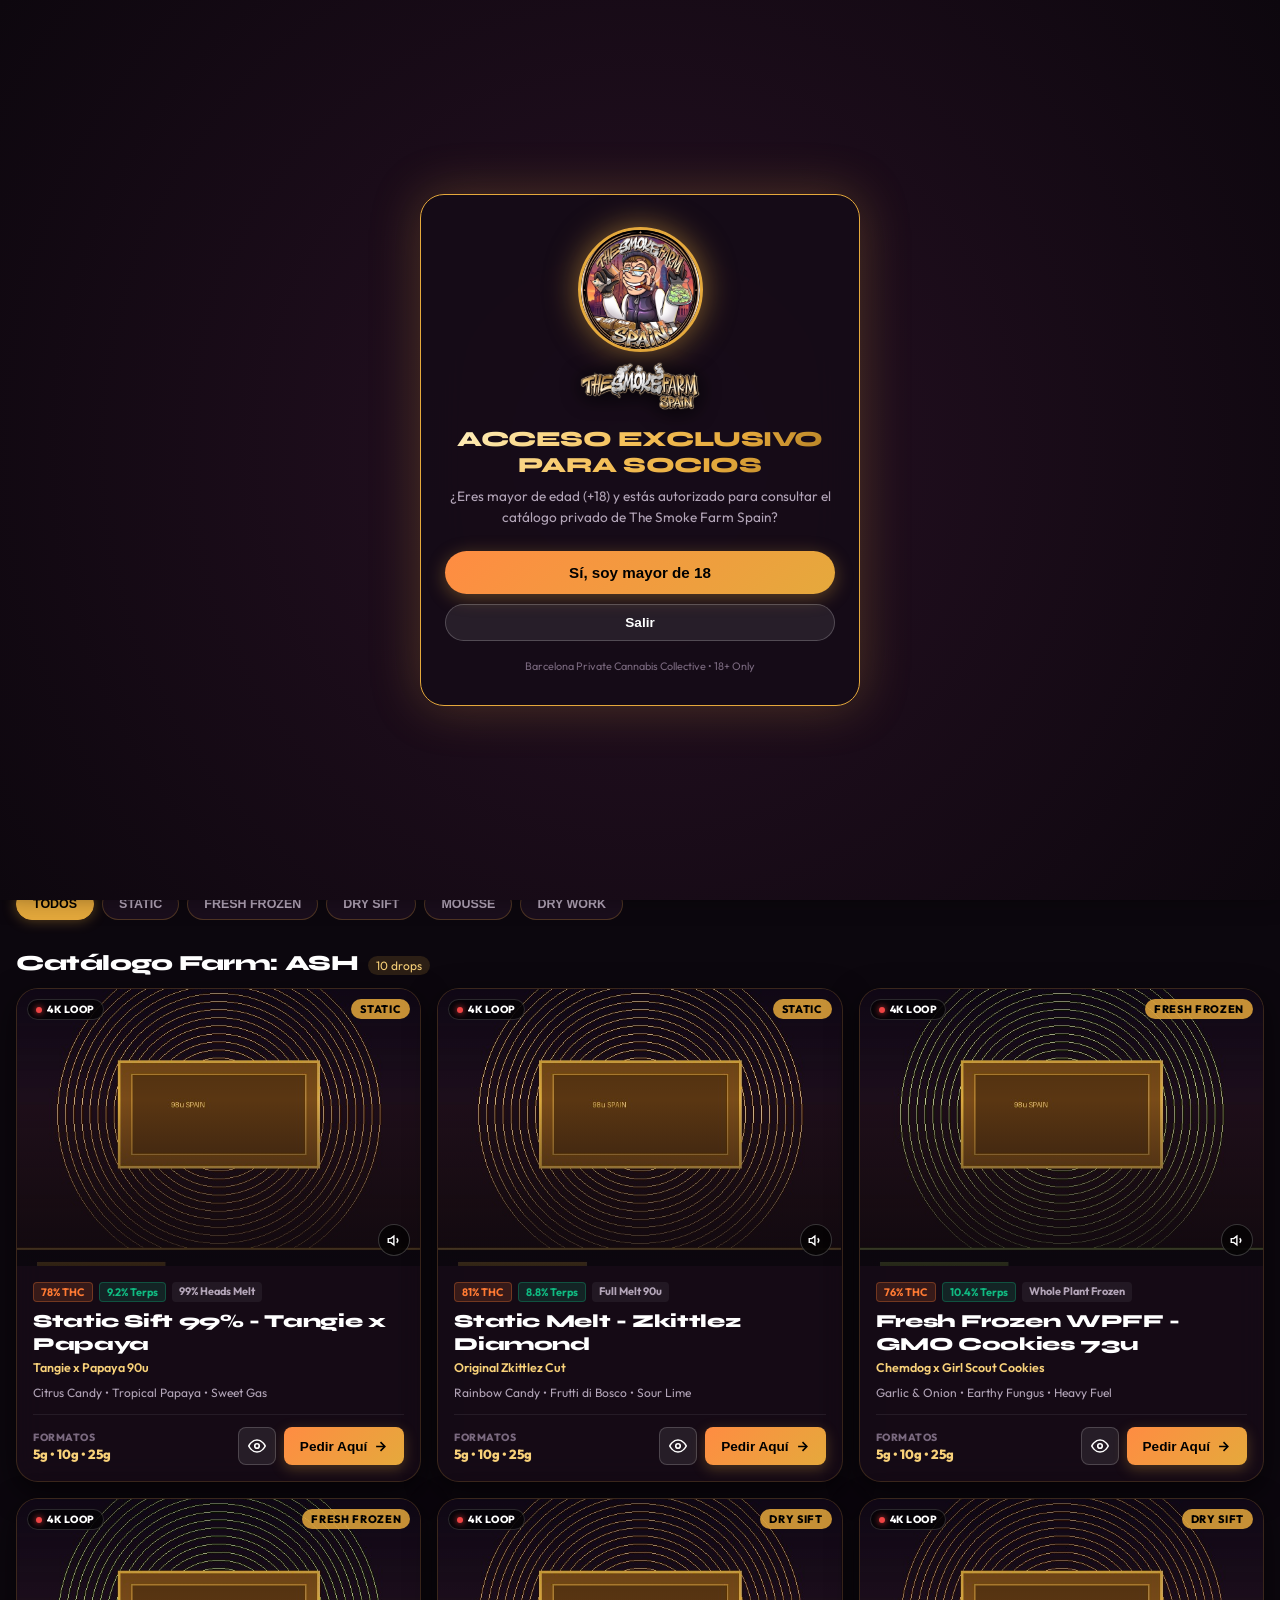
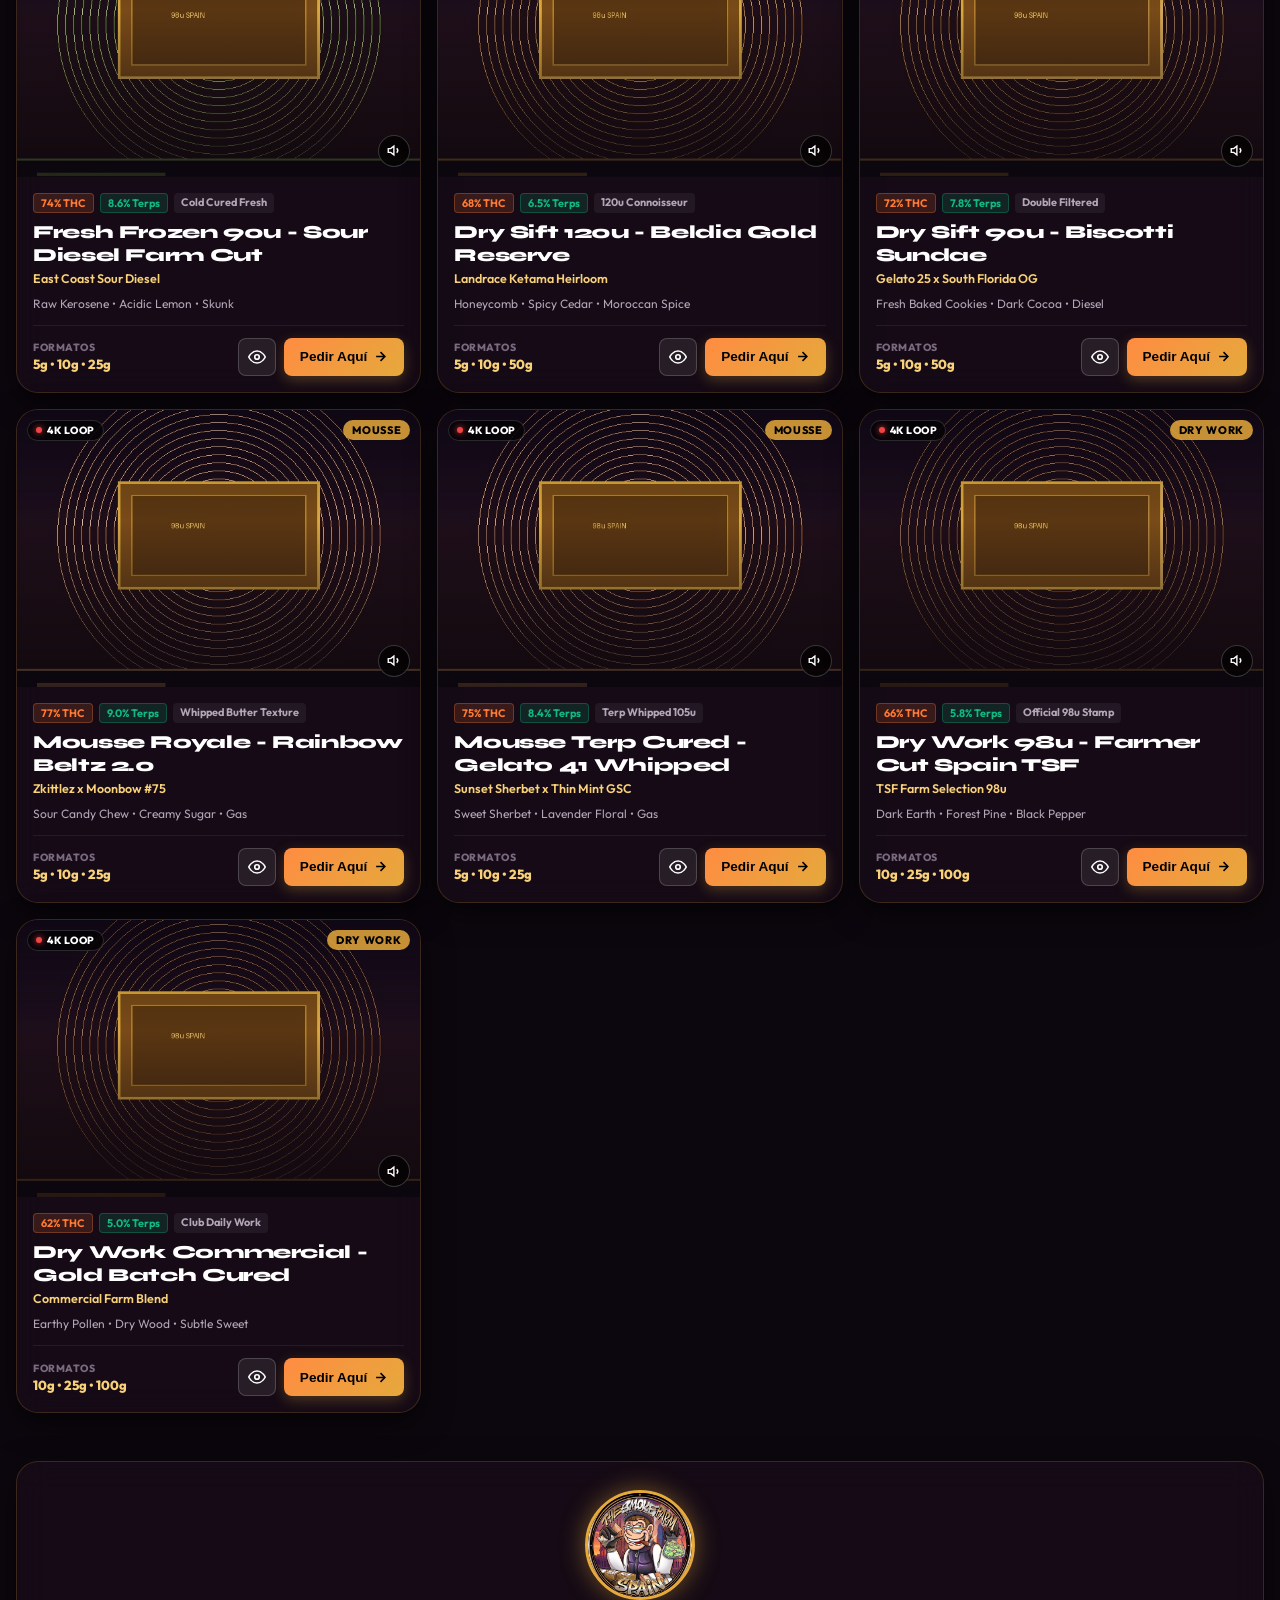
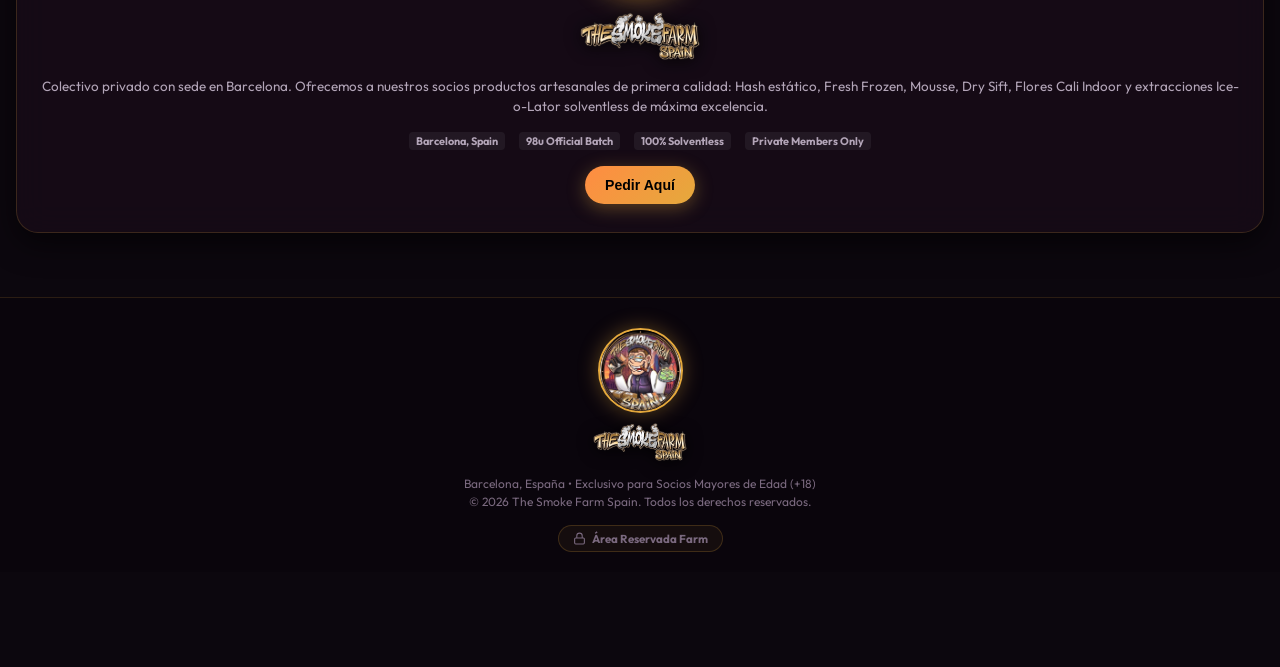
==== commit 35f1d6e9: "feat: add 4 selectable languages: Spanish, English, Italian, French with instant translation and per" ====
--- a/index.html
+++ b/index.html
@@ -55,9 +55,10 @@
       <span data-i18n="liveDrop">THE SMOKE FARM SPAIN</span>
     </div>
     <div class="lang-selector">
-      <button class="lang-btn active" data-lang="it">IT</button>
-      <button class="lang-btn" data-lang="es">ES</button>
+      <button class="lang-btn active" data-lang="es">ES</button>
       <button class="lang-btn" data-lang="en">EN</button>
+      <button class="lang-btn" data-lang="it">IT</button>
+      <button class="lang-btn" data-lang="fr">FR</button>
     </div>
   </div>
 
@@ -78,7 +79,7 @@
 
       <!-- Direct Order Button -->
       <button class="btn-primary" onclick="handleOrderClick()" style="padding: 8px 16px; font-size: 0.82rem;" title="Ordina Qui">
-        <span>Ordina Qui</span>
+        <span data-i18n="addOrder">Ordina Qui</span>
       </button>
     </div>
   </header>
@@ -221,7 +222,7 @@
         <img src="assets/logo-badge.png" alt="TSF Spain" style="width: 110px; height: 110px; border-radius: 50%; border: 3px solid var(--gold-primary); box-shadow: 0 0 26px rgba(229,169,60,0.45); margin-bottom: 12px; object-fit: cover;">
         <img src="assets/brand-wordmark.png" alt="The Smoke Farm Spain" style="height: 48px; max-width: 240px; object-fit: contain; filter: drop-shadow(0 2px 8px rgba(0,0,0,0.7));">
       </div>
-      <p style="font-size: 0.84rem; color: var(--text-muted); line-height: 1.5; margin-bottom: 16px;">
+      <p style="font-size: 0.84rem; color: var(--text-muted); line-height: 1.5; margin-bottom: 16px;" data-i18n="clubDesc">
         Collettivo privato con sede a Barcellona. Offriamo ai nostri membri prodotti artigianali di primissima scelta: Hash statico, Fresh Frozen, Mousse, Dry Sift, Cime Cali Indoor ed estrazioni Ice-o-Lator d'eccellenza.
       </p>
       <div style="display: flex; justify-content: center; gap: 14px; flex-wrap: wrap; margin-bottom: 16px;">
@@ -231,7 +232,7 @@
         <span class="meta-pill">Private Members Only</span>
       </div>
       <button class="btn-primary" style="margin: 0 auto;" onclick="handleOrderClick()">
-        Ordina Qui
+        <span data-i18n="addOrder">Ordina Qui</span>
       </button>
     </div>
   </section>
@@ -265,13 +266,13 @@
 
         <!-- Aromas -->
         <div style="margin-bottom: 18px;">
-          <span style="font-size: 0.78rem; color: var(--text-dim); text-transform: uppercase; font-weight: 800; display: block; margin-bottom: 6px;">Profilo Aromatico:</span>
+          <span style="font-size: 0.78rem; color: var(--text-dim); text-transform: uppercase; font-weight: 800; display: block; margin-bottom: 6px;" data-i18n="aromaProfile">Profilo Aromatico:</span>
           <div id="modalAromas"style="display: flex; gap: 6px; flex-wrap: wrap;"></div>
         </div>
 
         <!-- Quantity / Format Picker -->
         <div class="qty-selector-group">
-          <span class="qty-label">Formati Disponibili:</span>
+          <span class="qty-label" data-i18n="formatsAvailable">Formati Disponibili:</span>
           <div id="modalQtyOptions"class="qty-options">
             <!-- Buttons injected via JS -->
           </div>
@@ -280,7 +281,7 @@
         <!-- Modal Bottom Row: Ordina Qui -->
         <div style="display: flex; align-items: center; justify-content: center; margin-top: 24px; padding-top: 14px; border-top: 1px solid rgba(255,255,255,0.08);">
           <button id="modalOrderBtn"class="btn-primary"style="width: 100%; justify-content: center; padding: 14px 24px; font-size: 1rem;">
-            <span>Ordina Qui</span>
+            <span data-i18n="addOrder">Ordina Qui</span>
             <svg width="18"height="18"viewBox="0 0 24 24"fill="none"stroke="currentColor"stroke-width="2.5">
               <path d="M5 12h14M12 5l7 7-7 7"></path>
             </svg>
@@ -299,7 +300,7 @@
         <path d="M3 9l9-7 9 7v11a2 2 0 0 1-2 2H5a2 2 0 0 1-2-2z"></path>
         <polyline points="9 22 9 12 15 12 15 22"></polyline>
       </svg>
-      <span>Home</span>
+      <span data-i18n="navHome">Home</span>
     </button>
     <button class="nav-item-btn"data-nav="menu">
       <svg width="22"height="22"viewBox="0 0 24 24"fill="none"stroke="currentColor"stroke-width="2.2">
@@ -310,14 +311,14 @@
         <line x1="3"y1="12"x2="3.01"y2="12"></line>
         <line x1="3"y1="18"x2="3.01"y2="18"></line>
       </svg>
-      <span>Menu</span>
+      <span data-i18n="navMenu">Menu</span>
     </button>
     <button class="nav-item-btn"data-nav="search">
       <svg width="22"height="22"viewBox="0 0 24 24"fill="none"stroke="currentColor"stroke-width="2.2">
         <circle cx="11"cy="11"r="8"></circle>
         <line x1="21"y1="21"x2="16.65"y2="16.65"></line>
       </svg>
-      <span>Cerca</span>
+      <span data-i18n="navSearch">Cerca</span>
     </button>
     <button class="nav-item-btn order-tab-btn"data-nav="order">
       <svg width="22"height="22"viewBox="0 0 24 24"fill="none"stroke="currentColor"stroke-width="2.2">
@@ -326,7 +327,7 @@
         <path d="M16 10a4 4 0 0 1-8 0"></path>
       </svg>
       <span class="cart-badge"style="display: none;">0</span>
-      <span>Ordina</span>
+      <span data-i18n="navOrder">Ordina</span>
     </button>
     <button class="nav-item-btn"data-nav="info">
       <svg width="22"height="22"viewBox="0 0 24 24"fill="none"stroke="currentColor"stroke-width="2.2">
@@ -334,7 +335,7 @@
         <line x1="12"y1="16"x2="12"y2="12"></line>
         <line x1="12"y1="8"x2="12.01"y2="8"></line>
       </svg>
-      <span>Club</span>
+      <span data-i18n="navClub">Club</span>
     </button>
   </nav>
 
@@ -344,7 +345,7 @@
       <img src="assets/logo-badge.png" alt="TSF Spain" class="footer-logo">
       <img src="assets/brand-wordmark.png" alt="The Smoke Farm Spain" class="footer-wordmark">
     </div>
-    <p class="footer-copy">
+    <p class="footer-copy" data-i18n="footerCopy">
       Barcellona, Spagna • Riservato Esclusivamente ai Membri Maggiorenni (+18)<br>
       © 2026 The Smoke Farm Spain. Tutti i diritti riservati.
     </p>
@@ -354,7 +355,7 @@
           <rect x="3" y="11" width="18" height="11" rx="2" ry="2"></rect>
           <path d="M7 11V7a5 5 0 0 1 10 0v4"></path>
         </svg>
-        <span>Area Riservata Farm</span>
+        <span data-i18n="footerAdmin">Area Riservata Farm</span>
       </a>
     </div>
   </footer>
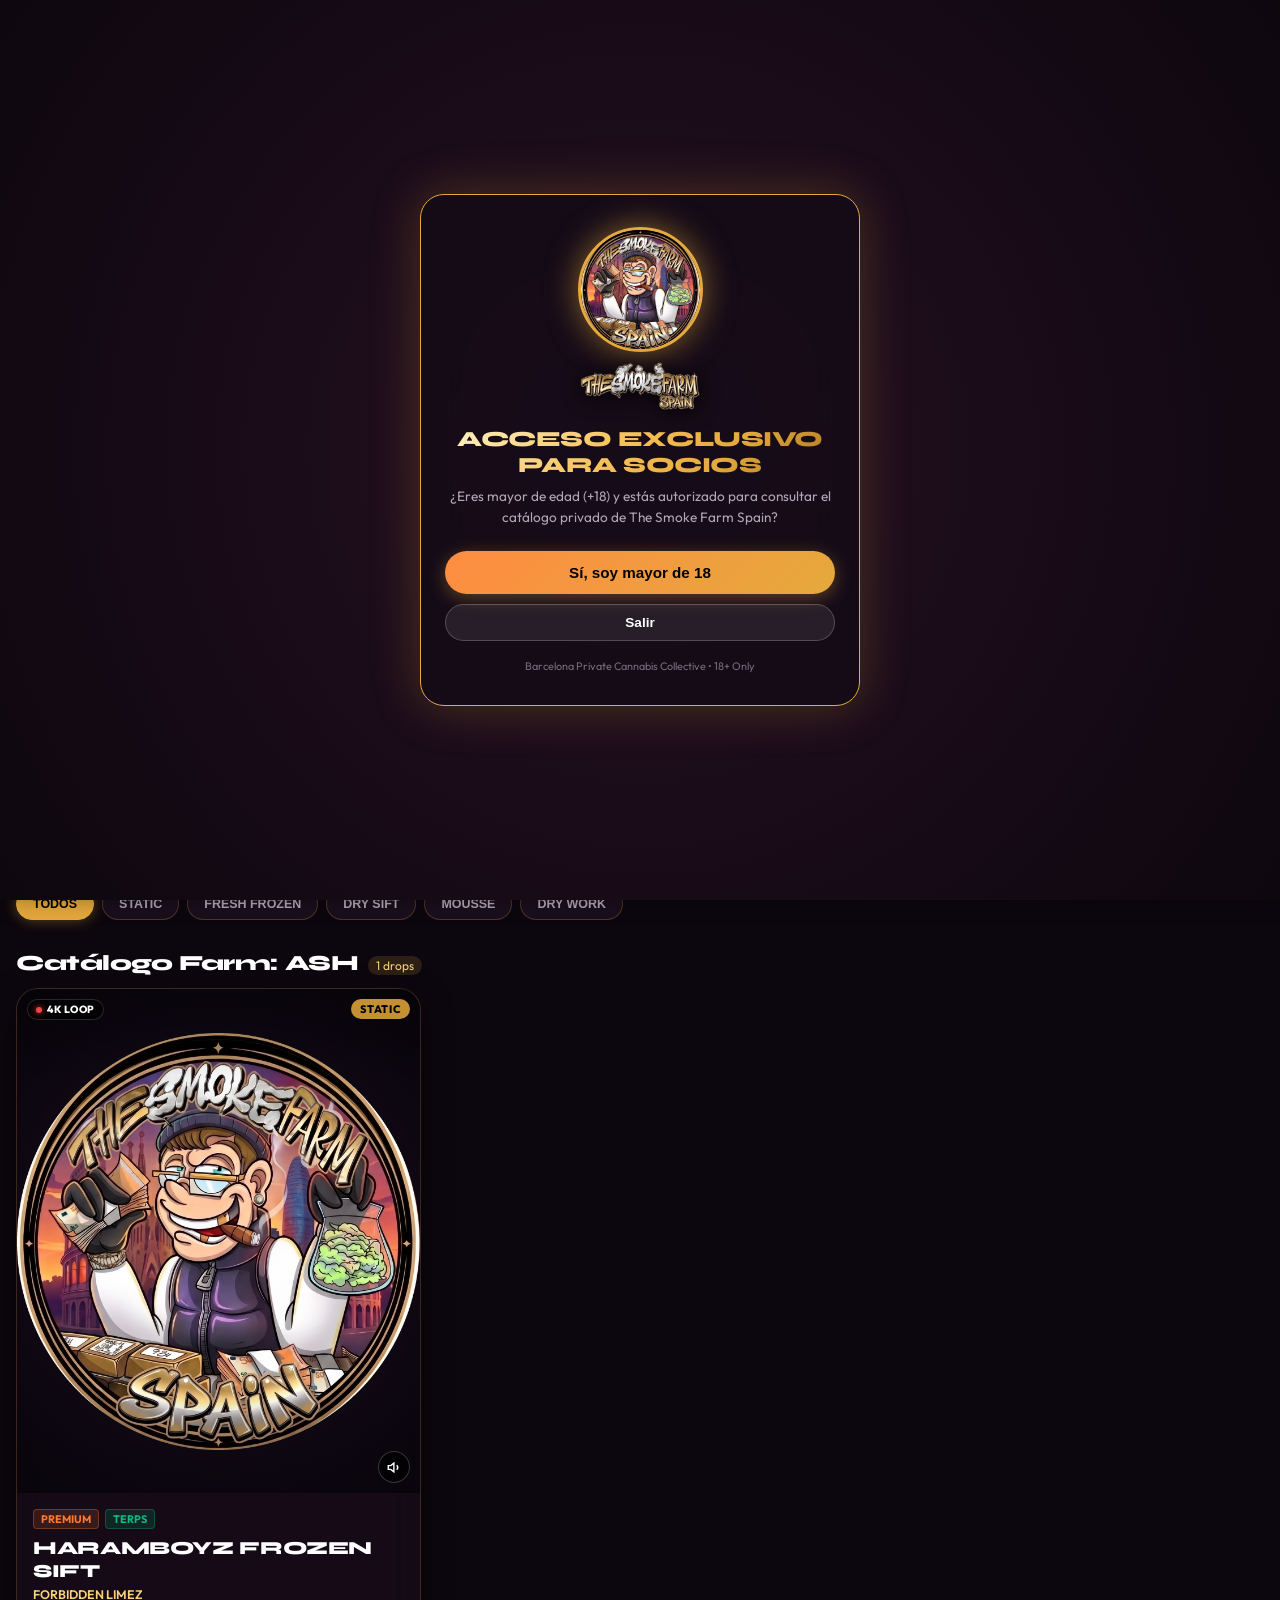
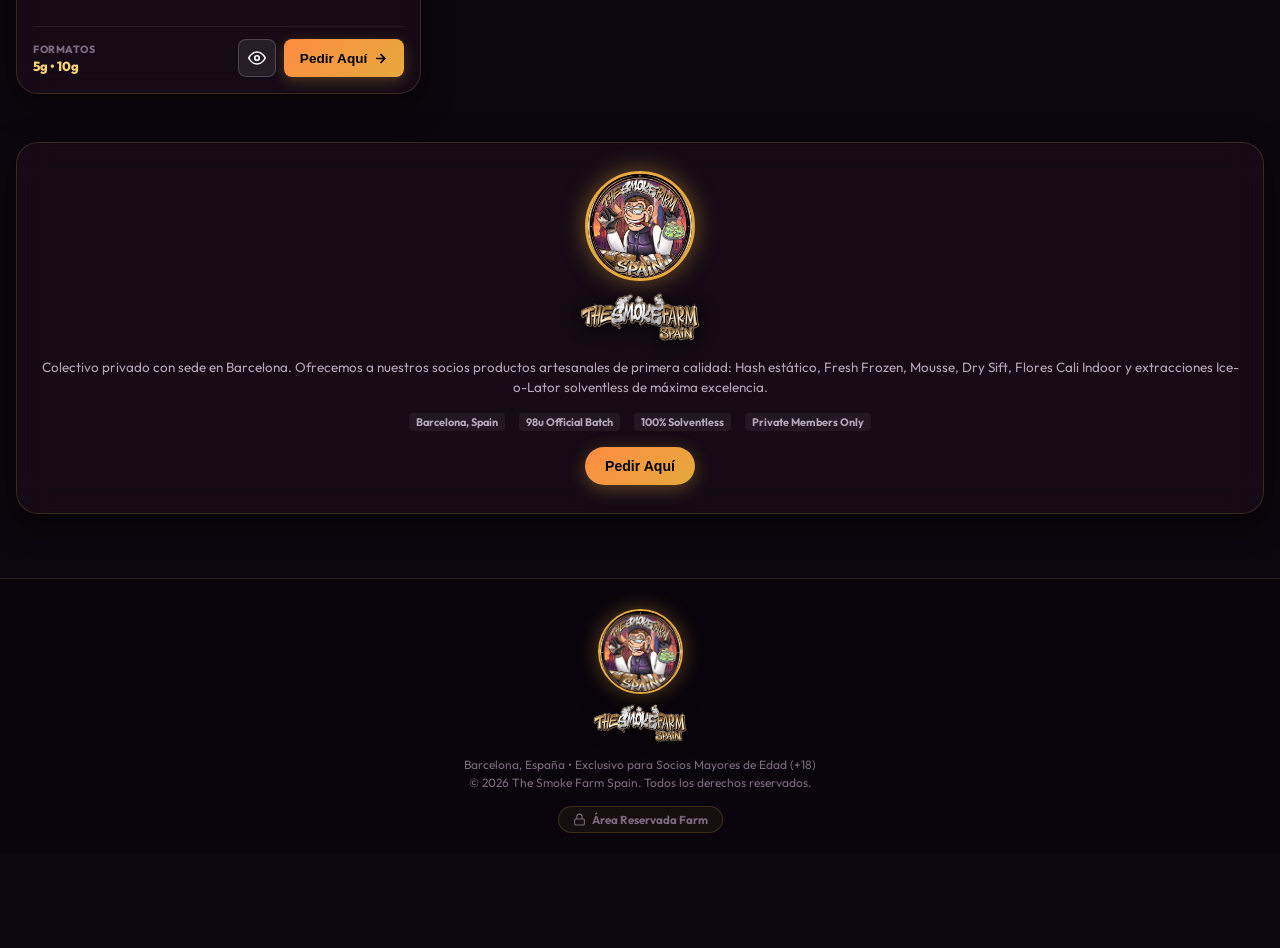
==== commit ea8becd6: "fix(video): adaptive vertical/horizontal framing (no cropping) + real Vercel CDN upload & mobile com" ====
--- a/index.html
+++ b/index.html
@@ -242,12 +242,12 @@
     <div class="modal-content-sheet">
       <div class="modal-close-bar">
         <div class="drag-indicator"></div>
-        <button id="closeModalBtn"class="btn-close-modal"></button>
+        <button id="closeModalBtn" class="btn-close-modal" aria-label="Chiudi">&times;</button>
       </div>
       
       <!-- Modal Autoplay Video Hero -->
       <div class="modal-video-hero">
-        <video id="modalVideo"autoplay muted loop playsinline webkit-playsinline></video>
+        <video id="modalVideo" controls autoplay muted loop playsinline webkit-playsinline></video>
       </div>
 
       <div class="modal-body">
--- a/css/style.css
+++ b/css/style.css
@@ -778,22 +778,21 @@
 .card-media-box {
   position: relative;
   width: 100%;
-  aspect-ratio: 16 / 11;
-  background: #000;
+  aspect-ratio: 4 / 5;
+  max-height: 540px;
+  background: radial-gradient(circle at center, #1b0e20 0%, #07040a 100%);
   overflow: hidden;
   cursor: pointer;
+  display: flex;
+  align-items: center;
+  justify-content: center;
 }
 
 .card-media-video {
   width: 100%;
   height: 100%;
-  object-fit: cover;
+  object-fit: contain;
   display: block;
-  transition: transform 0.4s ease;
-}
-
-.product-card:hover .card-media-video {
-  transform: scale(1.04);
 }
 
 .card-media-overlay {
@@ -802,7 +801,7 @@
   left: 0;
   width: 100%;
   height: 100%;
-  background: linear-gradient(180deg, rgba(0,0,0,0.3) 0%, rgba(0,0,0,0) 40%, rgba(12,7,14,0.85) 100%);
+  background: linear-gradient(180deg, rgba(0,0,0,0.25) 0%, rgba(0,0,0,0) 20%, rgba(0,0,0,0) 80%, rgba(12,7,14,0.4) 100%);
   pointer-events: none;
 }
 
@@ -1164,12 +1163,14 @@
 }
 
 .btn-close-modal {
-  background: rgba(255, 255, 255, 0.1);
-  border: none;
-  width: 32px;
-  height: 32px;
+  background: rgba(255, 255, 255, 0.14);
+  border: 1px solid rgba(255, 255, 255, 0.2);
+  width: 34px;
+  height: 34px;
   border-radius: 50%;
   color: #FFF;
+  font-size: 1.2rem;
+  line-height: 1;
   cursor: pointer;
   display: flex;
   align-items: center;
@@ -1179,14 +1180,20 @@
 .modal-video-hero {
   position: relative;
   width: 100%;
-  aspect-ratio: 16 / 10;
-  background: #000;
+  max-height: 70vh;
+  background: #07040a;
+  display: flex;
+  align-items: center;
+  justify-content: center;
+  overflow: hidden;
 }
 
 .modal-video-hero video {
   width: 100%;
-  height: 100%;
-  object-fit: cover;
+  height: auto;
+  max-height: 70vh;
+  object-fit: contain;
+  display: block;
 }
 
 .modal-body {
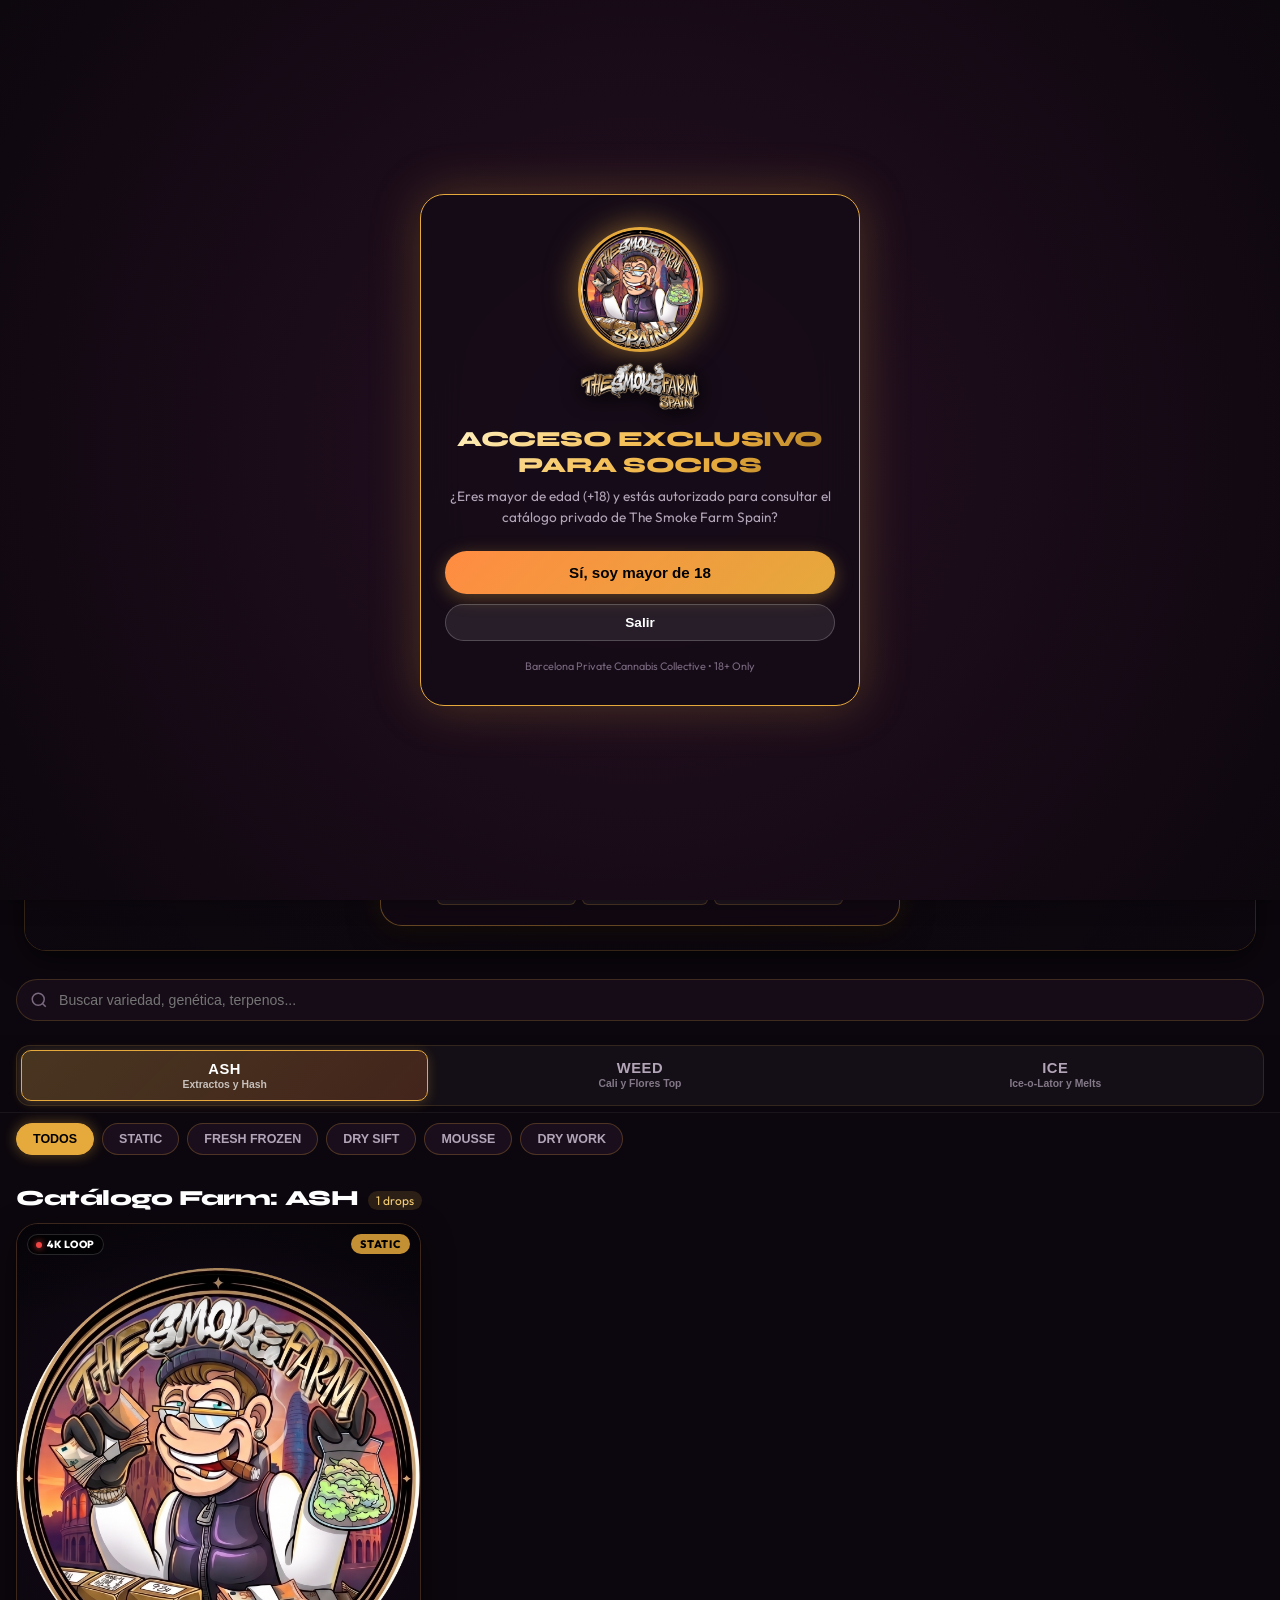
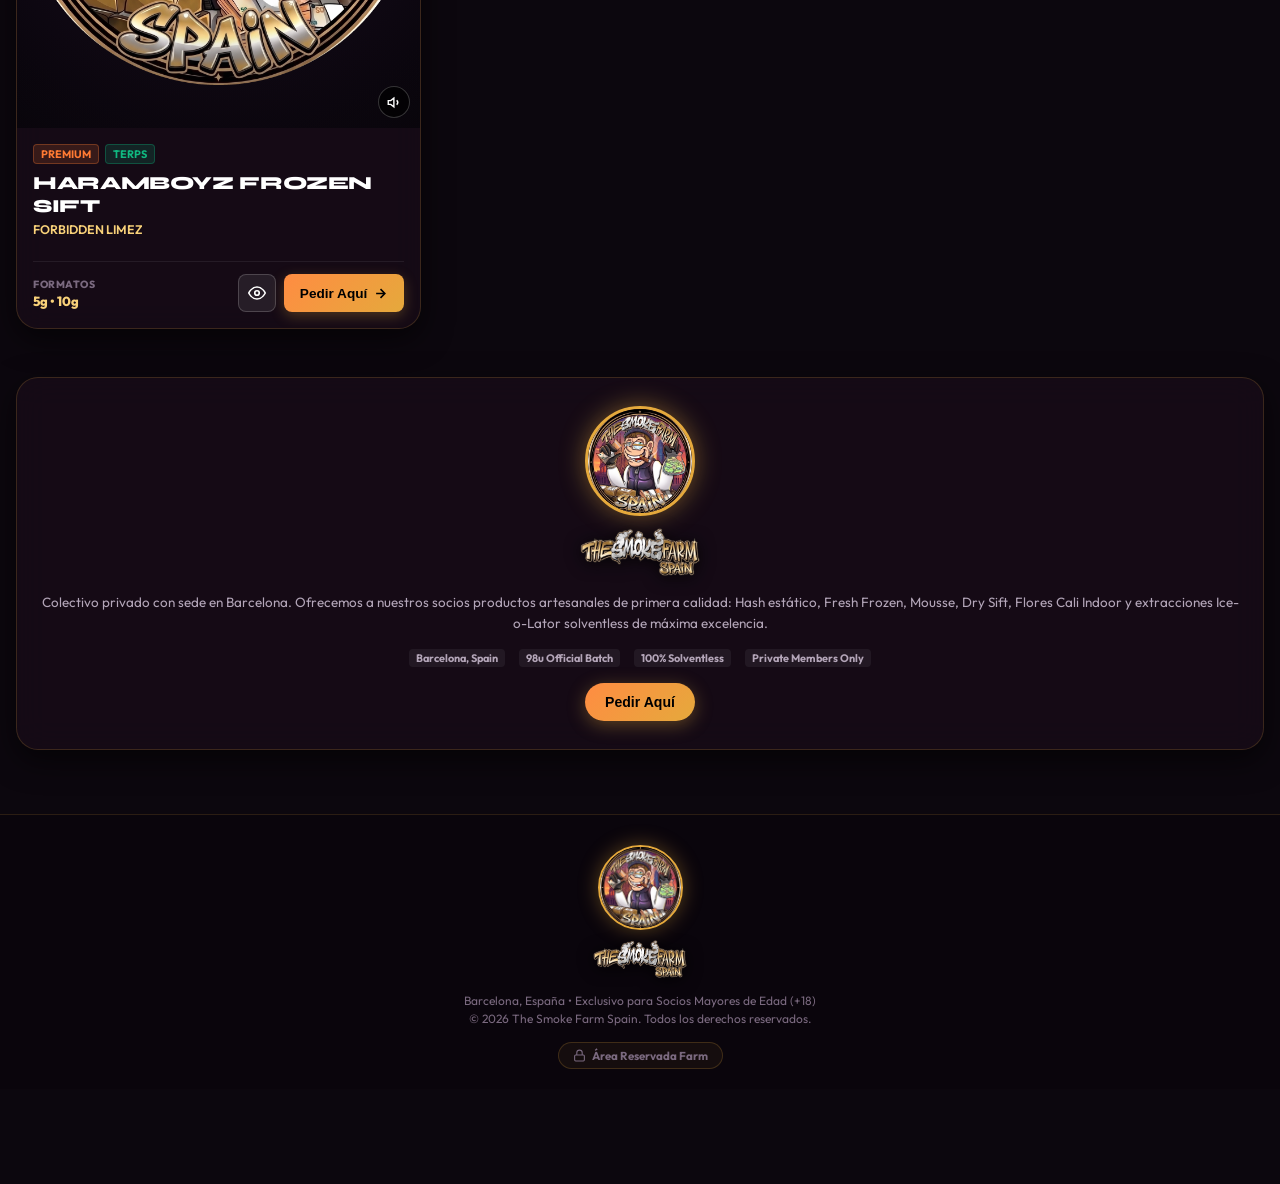
==== commit a2ae164b: "feat: add luxury COMING SOON announcement banner and hero feature card" ====
--- a/index.html
+++ b/index.html
@@ -84,6 +84,19 @@
     </div>
   </header>
 
+  <!-- Top Announcement Marquee Banner (COMING SOON) -->
+  <aside class="top-announcement-banner" aria-label="Announcement">
+    <div class="tab-inner">
+      <span class="tab-badge">
+        <span class="tab-pulse"></span>
+        <span data-i18n="comingSoonBadge">COMING SOON</span>
+      </span>
+      <span class="tab-text" data-i18n="comingSoonMarquee">
+        ✨ COMING SOON • SELECCIÓN SPAIN RESERVE EN CURSO • DISPONIBLE MUY PRONTO
+      </span>
+    </div>
+  </aside>
+
   <!-- Story Highlights Bar (Instagram-like Stories on Mobile) -->
   <div class="stories-section">
     <ul class="stories-list">
@@ -156,6 +169,23 @@
       <p class="hero-desc" data-i18n="heroDesc">
         Genetica pura, qualità e disponibilità
       </p>
+
+      <!-- Luxury COMING SOON Feature Card -->
+      <div class="hero-coming-soon-card">
+        <div class="hcs-header">
+          <span class="hcs-badge">COMING SOON</span>
+          <span class="hcs-sub-badge" data-i18n="comingSoonStatus">SPAIN RESERVE 2026</span>
+        </div>
+        <h2 class="hcs-title" data-i18n="comingSoonHeroTitle">NUEVO DROP • PRÓXIMAMENTE</h2>
+        <p class="hcs-desc" data-i18n="comingSoonHeroDesc">
+          Estamos ultimando la selección y el curado artesanal de nuestros lotes exclusivos de Hash, Cali Tops y extracciones Ice-o-Lator. El catálogo oficial estará disponible muy pronto para los socios.
+        </p>
+        <div class="hcs-features">
+          <span class="hcs-feat-pill">ASH • STATIC & WPFF</span>
+          <span class="hcs-feat-pill">WEED • CALI TOPS</span>
+          <span class="hcs-feat-pill">ICE • ICE-O-LATOR</span>
+        </div>
+      </div>
     </div>
   </section>
 
--- a/css/style.css
+++ b/css/style.css
@@ -1474,3 +1474,179 @@
   background: rgba(229, 169, 60, 0.15);
   box-shadow: 0 0 10px rgba(229, 169, 60, 0.25);
 }
+
+/* ==========================================================================
+   COMING SOON - LUXURY ANNOUNCEMENT BANNER & HERO CARD
+   ========================================================================== */
+
+/* 1. Top Announcement Marquee Strip */
+.top-announcement-banner {
+  background: linear-gradient(90deg, rgba(229, 169, 60, 0.12) 0%, rgba(255, 140, 66, 0.18) 50%, rgba(229, 169, 60, 0.12) 100%);
+  border-bottom: 1px solid rgba(229, 169, 60, 0.28);
+  padding: 8px 14px;
+  position: relative;
+  z-index: 90;
+  box-shadow: 0 4px 18px rgba(0, 0, 0, 0.4);
+}
+
+.tab-inner {
+  display: flex;
+  align-items: center;
+  justify-content: center;
+  gap: 10px;
+  flex-wrap: wrap;
+  max-width: 960px;
+  margin: 0 auto;
+}
+
+.tab-badge {
+  display: inline-flex;
+  align-items: center;
+  gap: 6px;
+  background: linear-gradient(135deg, #FF8C42 0%, #E5A93C 100%);
+  color: #0b060d;
+  font-family: 'Syne', sans-serif;
+  font-size: 0.68rem;
+  font-weight: 900;
+  letter-spacing: 0.08em;
+  padding: 3px 10px;
+  border-radius: var(--radius-full);
+  box-shadow: 0 0 12px rgba(229, 169, 60, 0.5);
+  text-transform: uppercase;
+  flex-shrink: 0;
+}
+
+.tab-pulse {
+  width: 6px;
+  height: 6px;
+  border-radius: 50%;
+  background: #0b060d;
+  animation: tabPulseAnim 1.4s ease-in-out infinite;
+}
+
+@keyframes tabPulseAnim {
+  0% { transform: scale(0.85); opacity: 0.6; }
+  50% { transform: scale(1.35); opacity: 1; }
+  100% { transform: scale(0.85); opacity: 0.6; }
+}
+
+.tab-text {
+  font-size: 0.78rem;
+  font-weight: 700;
+  letter-spacing: 0.04em;
+  color: var(--gold-light);
+  text-transform: uppercase;
+  text-align: center;
+}
+
+/* 2. Luxury COMING SOON Feature Card inside Hero */
+.hero-coming-soon-card {
+  position: relative;
+  margin-top: 18px;
+  width: 100%;
+  max-width: 520px;
+  background: rgba(18, 9, 20, 0.84);
+  border: 1px solid rgba(229, 169, 60, 0.4);
+  border-radius: var(--radius-lg);
+  padding: 20px 18px;
+  backdrop-filter: blur(14px);
+  -webkit-backdrop-filter: blur(14px);
+  box-shadow: 0 10px 30px rgba(0, 0, 0, 0.6), 0 0 25px rgba(229, 169, 60, 0.16);
+  text-align: center;
+  animation: cardFadeUp 0.8s ease-out;
+}
+
+.hero-coming-soon-card::before {
+  content: '';
+  position: absolute;
+  top: 0;
+  left: 20%;
+  right: 20%;
+  height: 1px;
+  background: linear-gradient(90deg, transparent, var(--gold-primary), transparent);
+}
+
+.hcs-header {
+  display: flex;
+  align-items: center;
+  justify-content: center;
+  gap: 8px;
+  margin-bottom: 10px;
+}
+
+.hcs-badge {
+  display: inline-flex;
+  align-items: center;
+  background: linear-gradient(135deg, #FF8C42 0%, #E5A93C 100%);
+  color: #0b060d;
+  font-family: 'Syne', sans-serif;
+  font-size: 0.72rem;
+  font-weight: 900;
+  letter-spacing: 0.1em;
+  padding: 4px 12px;
+  border-radius: var(--radius-full);
+  box-shadow: 0 0 15px rgba(229, 169, 60, 0.5);
+}
+
+.hcs-sub-badge {
+  display: inline-flex;
+  align-items: center;
+  background: rgba(229, 169, 60, 0.12);
+  color: var(--gold-light);
+  border: 1px solid rgba(229, 169, 60, 0.3);
+  font-size: 0.68rem;
+  font-weight: 700;
+  letter-spacing: 0.06em;
+  padding: 3px 10px;
+  border-radius: var(--radius-full);
+}
+
+.hcs-title {
+  font-family: 'Syne', sans-serif;
+  font-size: 1.25rem;
+  font-weight: 800;
+  color: #FFFFFF;
+  letter-spacing: 0.03em;
+  margin-bottom: 8px;
+  text-transform: uppercase;
+}
+
+.hcs-desc {
+  font-size: 0.85rem;
+  line-height: 1.55;
+  color: var(--text-muted);
+  margin-bottom: 14px;
+  max-width: 440px;
+  margin-left: auto;
+  margin-right: auto;
+}
+
+.hcs-features {
+  display: flex;
+  align-items: center;
+  justify-content: center;
+  gap: 6px;
+  flex-wrap: wrap;
+}
+
+.hcs-feat-pill {
+  font-size: 0.68rem;
+  font-weight: 700;
+  letter-spacing: 0.04em;
+  color: var(--gold-primary);
+  background: rgba(255, 255, 255, 0.05);
+  border: 1px solid rgba(229, 169, 60, 0.22);
+  padding: 4px 10px;
+  border-radius: 6px;
+  transition: var(--transition);
+}
+
+.hcs-feat-pill:hover {
+  background: rgba(229, 169, 60, 0.15);
+  border-color: var(--gold-primary);
+}
+
+@keyframes cardFadeUp {
+  from { opacity: 0; transform: translateY(14px); }
+  to { opacity: 1; transform: translateY(0); }
+}
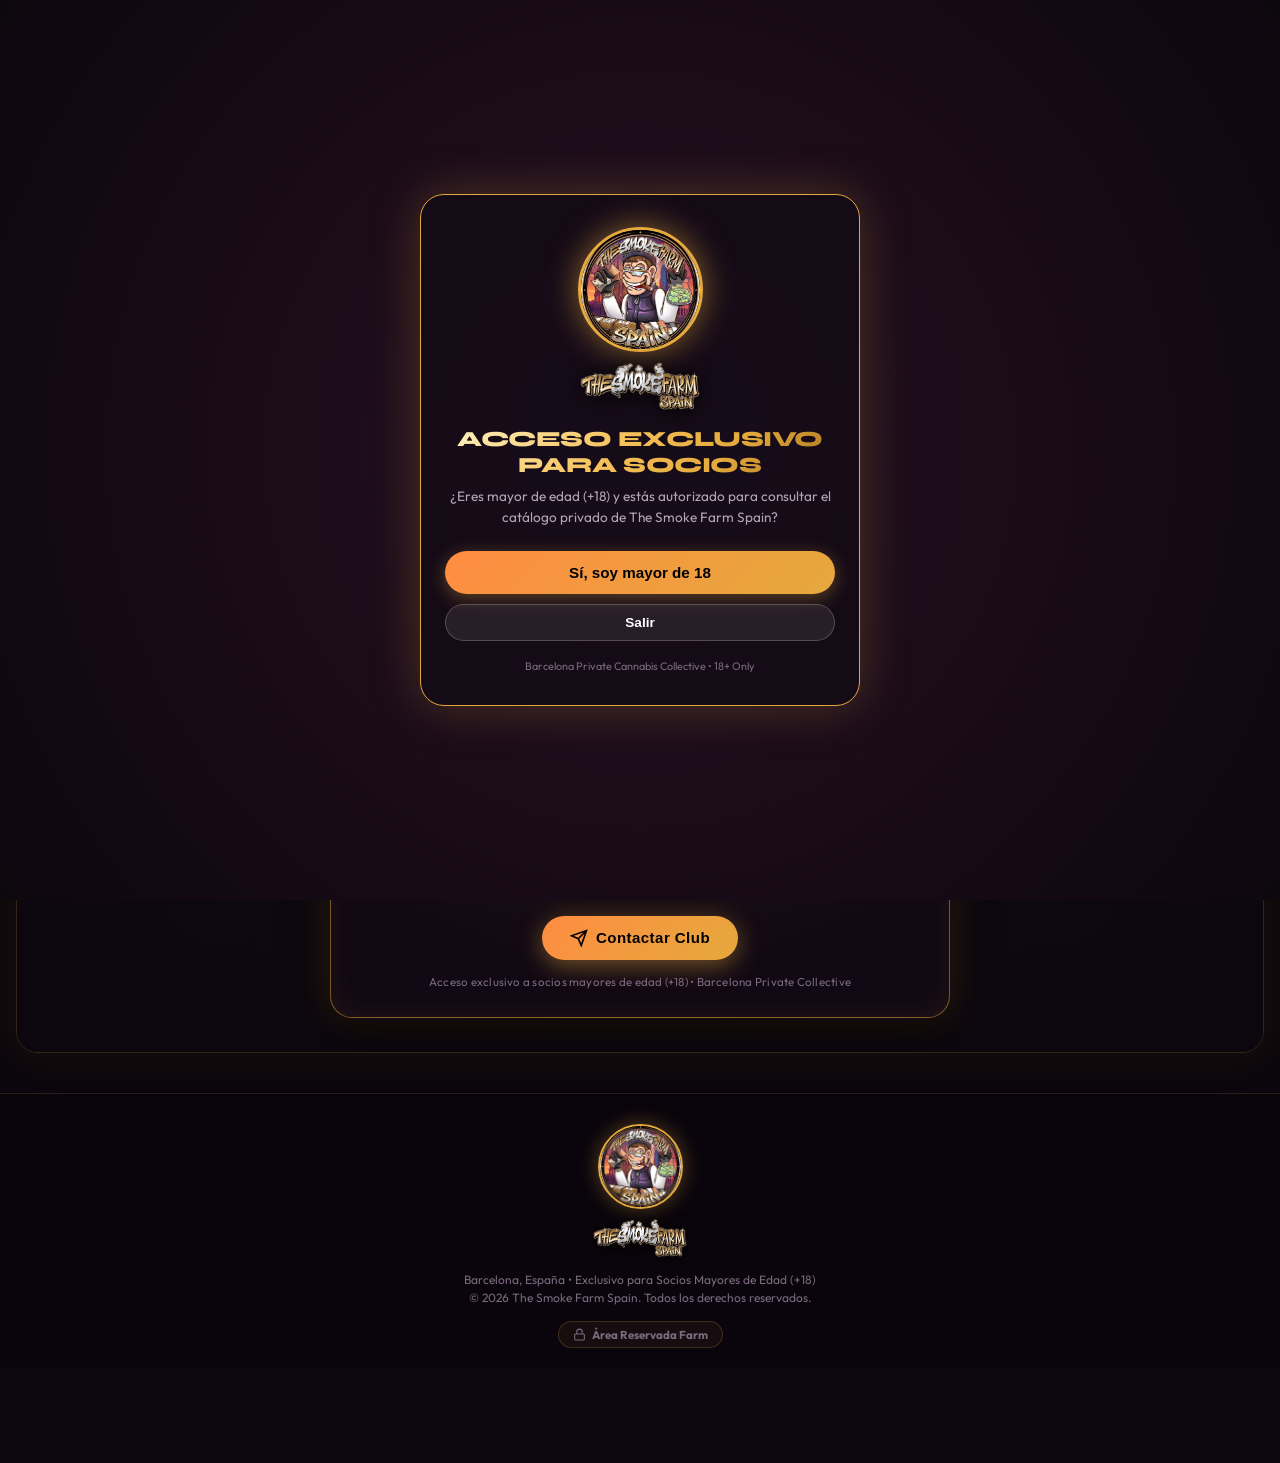
==== commit 05512e66: "feat: activate coming-soon mode with grand banner under center logo, obscuring stories and catalog m" ====
--- a/index.html
+++ b/index.html
@@ -21,7 +21,7 @@
   <!-- Main Stylesheet -->
   <link rel="stylesheet"href="css/style.css">
 </head>
-<body>
+<body class="coming-soon-mode">
 
   <!-- Age Verification Gate (Private Farm / Social Club Membership Gate) -->
   <div id="ageGateOverlay" class="age-gate-overlay">
@@ -161,6 +161,59 @@
           <img src="assets/logo-badge.png" alt="The Smoke Farm Spain" class="hero-prominent-logo">
         </div>
         <img src="assets/brand-wordmark.png" alt="The Smoke Farm Spain" class="hero-prominent-wordmark">
+      </div>
+
+      <!-- GRAND COMING SOON BANNER (Active in Coming Soon Mode) -->
+      <div class="grand-coming-soon-banner">
+        <div class="gcs-badge-row">
+          <span class="gcs-status-gem"></span>
+          <span class="gcs-badge-text" data-i18n="comingSoonPill">SPAIN PRIVATE RESERVE</span>
+          <span class="gcs-badge-sub">2026</span>
+        </div>
+
+        <h1 class="gcs-headline">COMING SOON</h1>
+
+        <div class="gcs-divider">
+          <span></span>
+          <svg width="18" height="18" viewBox="0 0 24 24" fill="currentColor" class="gcs-divider-icon">
+            <polygon points="12 2 15.09 8.26 22 9.27 17 14.14 18.18 21.02 12 17.77 5.82 21.02 7 14.14 2 9.27 8.91 8.26 12 2"></polygon>
+          </svg>
+          <span></span>
+        </div>
+
+        <h2 class="gcs-subtitle" data-i18n="grandComingSoonTitle">NUEVO DROP • PRÓXIMAMENTE</h2>
+
+        <p class="gcs-description" data-i18n="grandComingSoonDesc">
+          Estamos seleccionando y curando los lotes artesanales más exclusivos de Hash, Cali Tops y extracciones Ice-o-Lator. El catálogo oficial para socios se publicará muy pronto.
+        </p>
+
+        <div class="gcs-categories-strip">
+          <div class="gcs-cat-tag">
+            <span class="gcs-dot ash"></span>
+            <span>ASH • STATIC & WPFF</span>
+          </div>
+          <div class="gcs-cat-tag">
+            <span class="gcs-dot weed"></span>
+            <span>WEED • CALI TOPS</span>
+          </div>
+          <div class="gcs-cat-tag">
+            <span class="gcs-dot ice"></span>
+            <span>ICE • ICE-O-LATOR</span>
+          </div>
+        </div>
+
+        <div class="gcs-cta-wrap">
+          <button class="btn-primary gcs-cta-btn" onclick="handleOrderClick()">
+            <svg width="18" height="18" viewBox="0 0 24 24" fill="none" stroke="currentColor" stroke-width="2.2">
+              <path d="M22 2L11 13M22 2l-7 20-4-9-9-4 20-7z"></path>
+            </svg>
+            <span data-i18n="comingSoonOrderCta">Contatta il Club</span>
+          </button>
+        </div>
+
+        <p class="gcs-note" data-i18n="comingSoonNote">
+          Acceso reservado a socios mayores de edad (+18) • Barcelona Private Collective
+        </p>
       </div>
       <div class="hero-tag" data-i18n="heroTag">COLLEZIONE ESCLUSIVA SPAIN</div>
       <h1 class="hero-title" data-i18n="heroTitle">
--- a/css/style.css
+++ b/css/style.css
@@ -1650,3 +1650,226 @@
   from { opacity: 0; transform: translateY(14px); }
   to { opacity: 1; transform: translateY(0); }
 }
+
+/* ==========================================================================
+   COMING SOON MODE (OSCURAMENTO SEZIONI TEMPORANEO)
+   Per ripristinare il sito completo originale, basta rimuovere la classe 'coming-soon-mode' dal <body>
+   ========================================================================== */
+body.coming-soon-mode .stories-section,
+body.coming-soon-mode .search-filter-section,
+body.coming-soon-mode #catalogSection,
+body.coming-soon-mode #clubInfoSection,
+body.coming-soon-mode .bottom-nav-bar {
+  display: none !important;
+}
+
+body.coming-soon-mode .hero-banner {
+  min-height: calc(85vh - 120px);
+  margin: 12px 16px 40px 16px;
+  display: flex;
+  align-items: center;
+  justify-content: center;
+  box-shadow: 0 0 50px rgba(0, 0, 0, 0.8), 0 0 40px rgba(229, 169, 60, 0.15);
+}
+
+body.coming-soon-mode .hero-tag,
+body.coming-soon-mode .hero-title,
+body.coming-soon-mode .hero-desc,
+body.coming-soon-mode .hero-coming-soon-card {
+  display: none !important;
+}
+
+/* Grand Coming Soon Banner Styles */
+.grand-coming-soon-banner {
+  display: none;
+}
+
+body.coming-soon-mode .grand-coming-soon-banner {
+  display: flex;
+  flex-direction: column;
+  align-items: center;
+  width: 100%;
+  max-width: 620px;
+  margin: 16px auto 10px auto;
+  padding: 28px 20px;
+  background: radial-gradient(circle at 50% 0%, rgba(229, 169, 60, 0.22) 0%, rgba(18, 9, 20, 0.94) 80%);
+  border: 1.5px solid rgba(229, 169, 60, 0.5);
+  border-radius: var(--radius-lg);
+  backdrop-filter: blur(20px);
+  -webkit-backdrop-filter: blur(20px);
+  box-shadow: 0 15px 45px rgba(0, 0, 0, 0.75), 0 0 35px rgba(229, 169, 60, 0.25), inset 0 0 30px rgba(229, 169, 60, 0.08);
+  text-align: center;
+  position: relative;
+  overflow: hidden;
+  animation: grandBannerIn 0.8s cubic-bezier(0.16, 1, 0.3, 1);
+}
+
+.grand-coming-soon-banner::before {
+  content: '';
+  position: absolute;
+  top: 0;
+  left: 0;
+  right: 0;
+  height: 2px;
+  background: linear-gradient(90deg, transparent, #FF8C42, #E5A93C, #FF8C42, transparent);
+}
+
+.gcs-badge-row {
+  display: inline-flex;
+  align-items: center;
+  gap: 8px;
+  background: rgba(229, 169, 60, 0.12);
+  border: 1px solid rgba(229, 169, 60, 0.35);
+  padding: 4px 14px;
+  border-radius: var(--radius-full);
+  margin-bottom: 12px;
+}
+
+.gcs-status-gem {
+  width: 8px;
+  height: 8px;
+  border-radius: 50%;
+  background: #25D366;
+  box-shadow: 0 0 10px #25D366;
+  animation: pulseAnim 1.6s infinite;
+}
+
+.gcs-badge-text {
+  font-family: 'Syne', sans-serif;
+  font-size: 0.72rem;
+  font-weight: 800;
+  letter-spacing: 0.08em;
+  color: var(--gold-light);
+  text-transform: uppercase;
+}
+
+.gcs-badge-sub {
+  background: var(--gold-primary);
+  color: #0b060d;
+  font-size: 0.65rem;
+  font-weight: 900;
+  padding: 1px 6px;
+  border-radius: 4px;
+}
+
+.gcs-headline {
+  font-family: 'Syne', sans-serif;
+  font-size: clamp(2.4rem, 8.5vw, 3.8rem);
+  font-weight: 900;
+  line-height: 1.05;
+  letter-spacing: 0.06em;
+  text-transform: uppercase;
+  margin: 6px 0 12px 0;
+  background: linear-gradient(135deg, #FFFFFF 0%, #FFE082 30%, #E5A93C 70%, #FF8C42 100%);
+  -webkit-background-clip: text;
+  -webkit-text-fill-color: transparent;
+  filter: drop-shadow(0 6px 24px rgba(229, 169, 60, 0.45));
+}
+
+.gcs-divider {
+  display: flex;
+  align-items: center;
+  justify-content: center;
+  gap: 12px;
+  width: 100%;
+  max-width: 240px;
+  margin: 0 auto 14px auto;
+}
+
+.gcs-divider span {
+  flex: 1;
+  height: 1px;
+  background: linear-gradient(90deg, transparent, rgba(229, 169, 60, 0.5), transparent);
+}
+
+.gcs-divider-icon {
+  color: var(--gold-primary);
+  filter: drop-shadow(0 0 6px rgba(229, 169, 60, 0.7));
+}
+
+.gcs-subtitle {
+  font-family: 'Syne', sans-serif;
+  font-size: clamp(1rem, 3.5vw, 1.35rem);
+  font-weight: 800;
+  color: #FFFFFF;
+  letter-spacing: 0.04em;
+  text-transform: uppercase;
+  margin-bottom: 10px;
+}
+
+.gcs-description {
+  font-size: clamp(0.85rem, 2.5vw, 0.95rem);
+  line-height: 1.6;
+  color: var(--text-muted);
+  max-width: 480px;
+  margin: 0 auto 18px auto;
+}
+
+.gcs-categories-strip {
+  display: flex;
+  align-items: center;
+  justify-content: center;
+  gap: 8px;
+  flex-wrap: wrap;
+  margin-bottom: 22px;
+}
+
+.gcs-cat-tag {
+  display: inline-flex;
+  align-items: center;
+  gap: 6px;
+  padding: 6px 12px;
+  background: rgba(255, 255, 255, 0.04);
+  border: 1px solid rgba(229, 169, 60, 0.25);
+  border-radius: 8px;
+  font-size: 0.74rem;
+  font-weight: 700;
+  color: var(--text-light);
+  letter-spacing: 0.04em;
+  transition: var(--transition);
+}
+
+.gcs-cat-tag:hover {
+  background: rgba(229, 169, 60, 0.12);
+  border-color: var(--gold-primary);
+  color: #FFF;
+}
+
+.gcs-dot {
+  width: 6px;
+  height: 6px;
+  border-radius: 50%;
+}
+
+.gcs-dot.ash { background: #E5A93C; box-shadow: 0 0 8px #E5A93C; }
+.gcs-dot.weed { background: #3DD598; box-shadow: 0 0 8px #3DD598; }
+.gcs-dot.ice { background: #00D2FF; box-shadow: 0 0 8px #00D2FF; }
+
+.gcs-cta-wrap {
+  margin-bottom: 14px;
+}
+
+.gcs-cta-btn {
+  padding: 13px 28px;
+  font-size: 0.94rem;
+  font-weight: 800;
+  letter-spacing: 0.03em;
+  box-shadow: 0 6px 25px rgba(229, 169, 60, 0.45);
+}
+
+.gcs-note {
+  font-size: 0.72rem;
+  color: var(--text-dim);
+  letter-spacing: 0.02em;
+}
+
+@keyframes grandBannerIn {
+  from {
+    opacity: 0;
+    transform: translateY(22px) scale(0.97);
+  }
+  to {
+    opacity: 1;
+    transform: translateY(0) scale(1);
+  }
+}
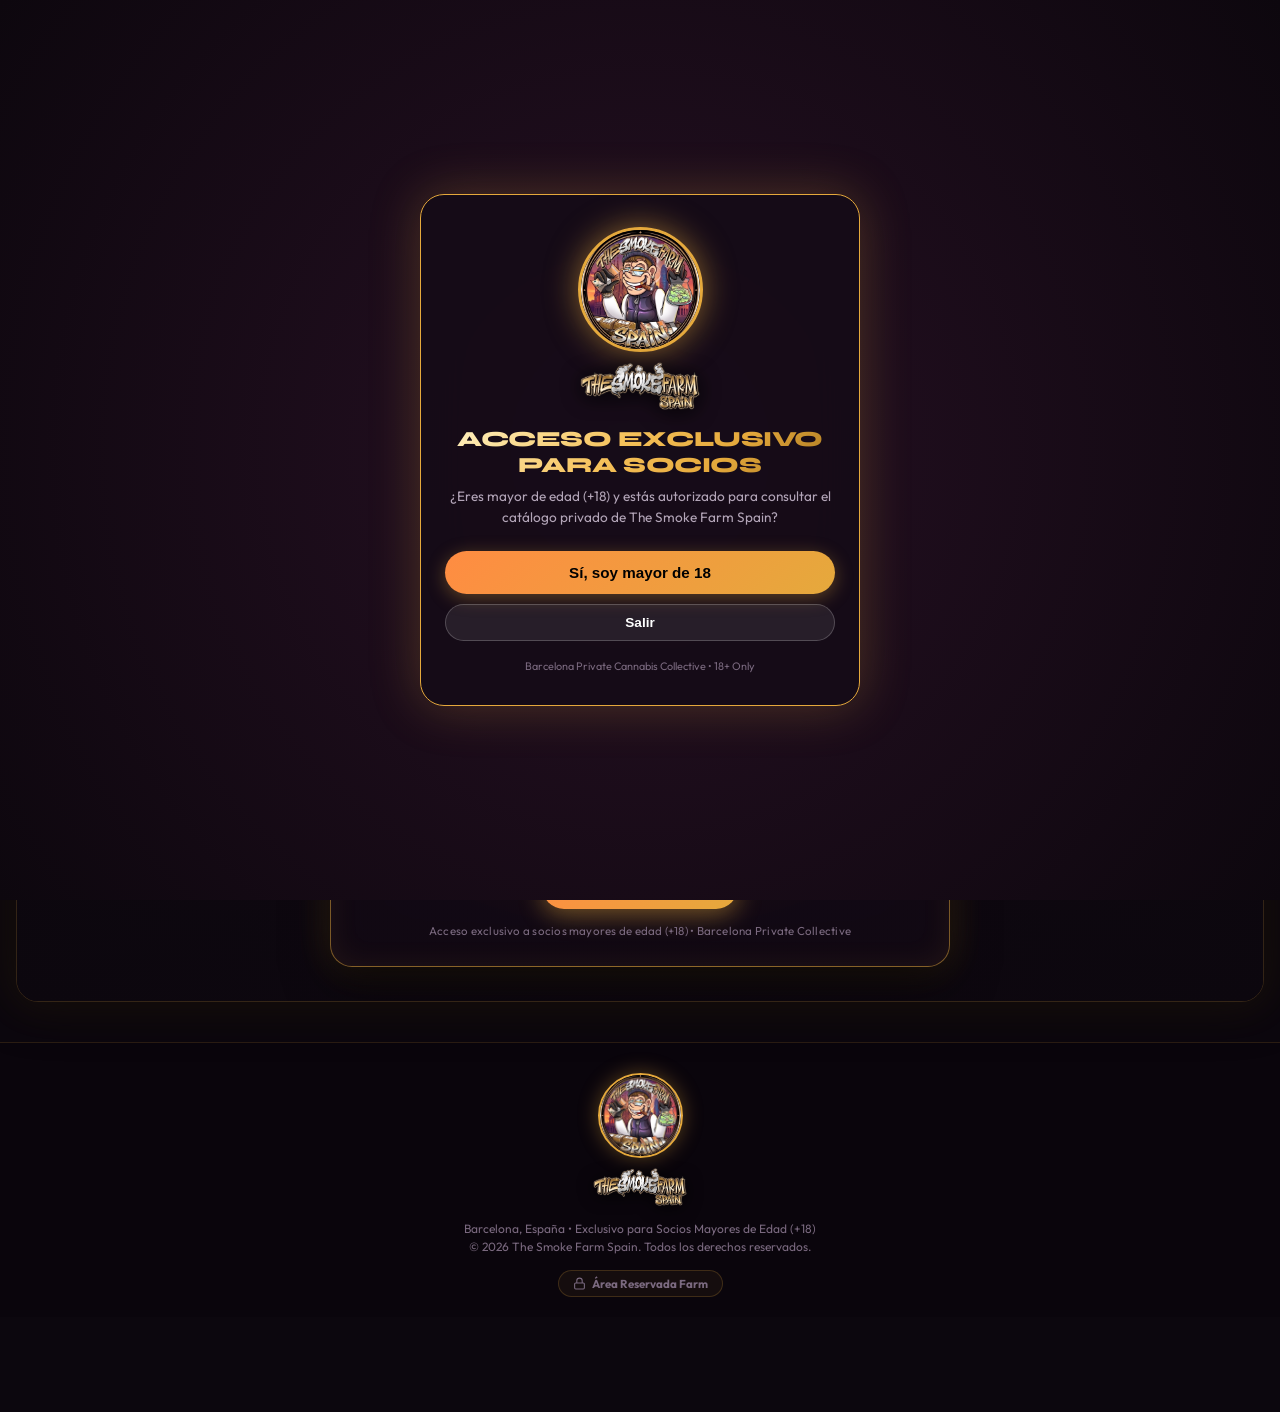
==== commit b493f7a5: "fix: remove ash, weed, ice category buttons from coming soon banner" ====
--- a/index.html
+++ b/index.html
@@ -187,21 +187,6 @@
           Estamos seleccionando y curando los lotes artesanales más exclusivos de Hash, Cali Tops y extracciones Ice-o-Lator. El catálogo oficial para socios se publicará muy pronto.
         </p>
 
-        <div class="gcs-categories-strip">
-          <div class="gcs-cat-tag">
-            <span class="gcs-dot ash"></span>
-            <span>ASH • STATIC & WPFF</span>
-          </div>
-          <div class="gcs-cat-tag">
-            <span class="gcs-dot weed"></span>
-            <span>WEED • CALI TOPS</span>
-          </div>
-          <div class="gcs-cat-tag">
-            <span class="gcs-dot ice"></span>
-            <span>ICE • ICE-O-LATOR</span>
-          </div>
-        </div>
-
         <div class="gcs-cta-wrap">
           <button class="btn-primary gcs-cta-btn" onclick="handleOrderClick()">
             <svg width="18" height="18" viewBox="0 0 24 24" fill="none" stroke="currentColor" stroke-width="2.2">
@@ -233,11 +218,6 @@
         <p class="hcs-desc" data-i18n="comingSoonHeroDesc">
           Estamos ultimando la selección y el curado artesanal de nuestros lotes exclusivos de Hash, Cali Tops y extracciones Ice-o-Lator. El catálogo oficial estará disponible muy pronto para los socios.
         </p>
-        <div class="hcs-features">
-          <span class="hcs-feat-pill">ASH • STATIC & WPFF</span>
-          <span class="hcs-feat-pill">WEED • CALI TOPS</span>
-          <span class="hcs-feat-pill">ICE • ICE-O-LATOR</span>
-        </div>
       </div>
     </div>
   </section>
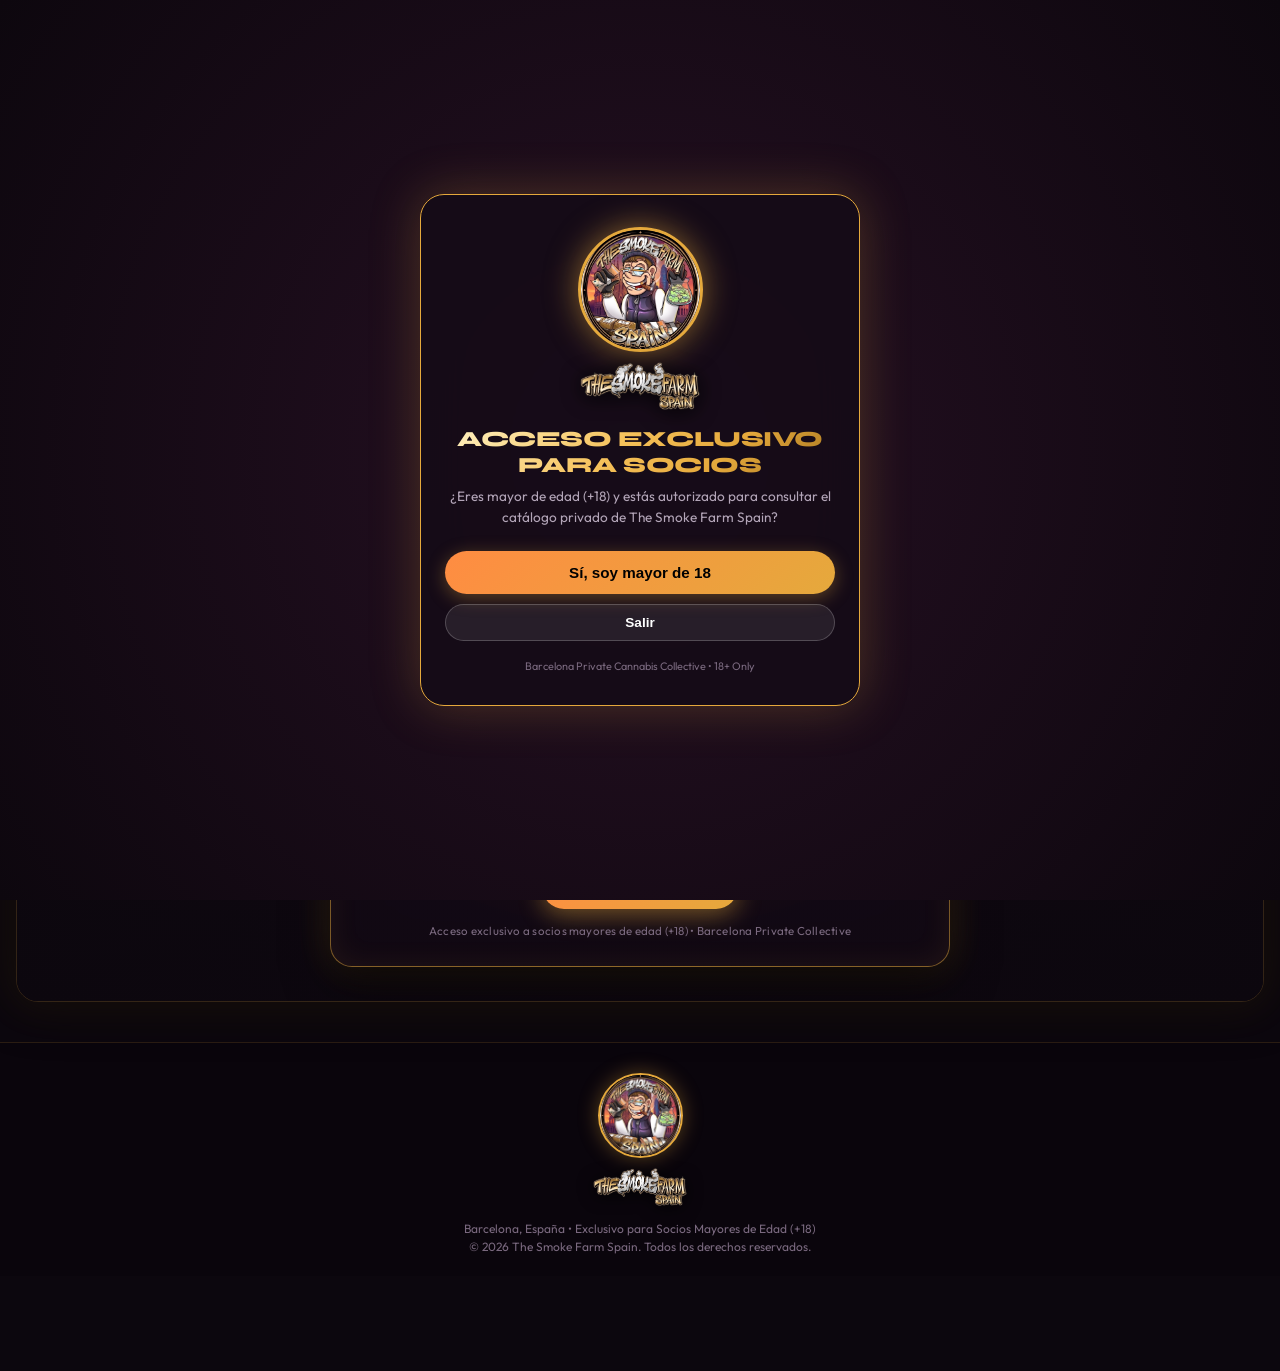
==== commit 036c476a: "security: remove admin panel link from public site footer" ====
--- a/index.html
+++ b/index.html
@@ -412,15 +412,6 @@
       Barcellona, Spagna • Riservato Esclusivamente ai Membri Maggiorenni (+18)<br>
       © 2026 The Smoke Farm Spain. Tutti i diritti riservati.
     </p>
-    <div style="margin-top: 14px;">
-      <a href="admin.html" class="admin-access-link" title="Area Riservata Amministratore">
-        <svg width="13" height="13" viewBox="0 0 24 24" fill="none" stroke="currentColor" stroke-width="2">
-          <rect x="3" y="11" width="18" height="11" rx="2" ry="2"></rect>
-          <path d="M7 11V7a5 5 0 0 1 10 0v4"></path>
-        </svg>
-        <span data-i18n="footerAdmin">Area Riservata Farm</span>
-      </a>
-    </div>
   </footer>
 
   <!-- Data Storage & Synchronization Engine -->
